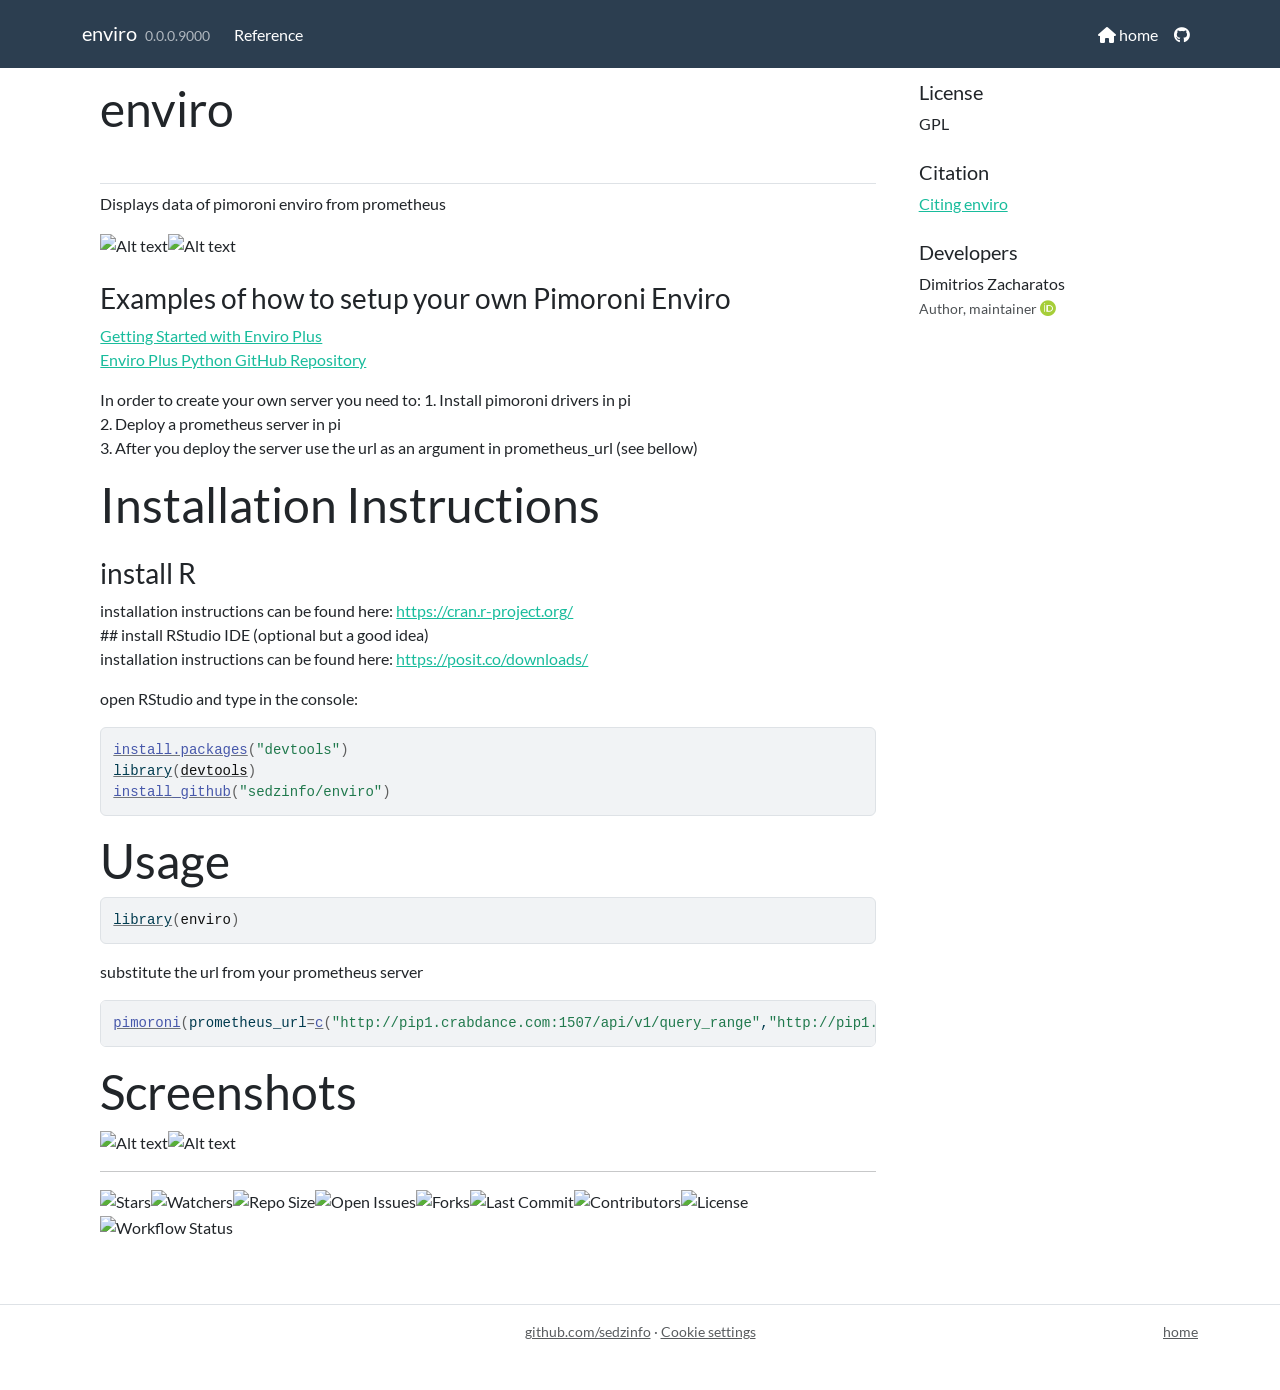
==== docs/index.html @ 9fc5d72d "enviro" ====
<!DOCTYPE html>
<!-- Generated by pkgdown: do not edit by hand --><html lang="en">
<head>
<meta http-equiv="Content-Type" content="text/html; charset=UTF-8">
<meta charset="utf-8">
<meta http-equiv="X-UA-Compatible" content="IE=edge">
<meta name="viewport" content="width=device-width, initial-scale=1, shrink-to-fit=no">
<title>Displays data of pimoroni enviro from prometheus • enviro</title>
<!-- katex math --><link rel="stylesheet" href="https://cdn.jsdelivr.net/npm/katex@0.16.11/dist/katex.min.css" integrity="sha384-nB0miv6/jRmo5UMMR1wu3Gz6NLsoTkbqJghGIsx//Rlm+ZU03BU6SQNC66uf4l5+" crossorigin="anonymous">
<script defer src="https://cdn.jsdelivr.net/npm/katex@0.16.11/dist/katex.min.js" integrity="sha384-7zkQWkzuo3B5mTepMUcHkMB5jZaolc2xDwL6VFqjFALcbeS9Ggm/Yr2r3Dy4lfFg" crossorigin="anonymous"></script><script defer src="https://cdn.jsdelivr.net/npm/katex@0.16.11/dist/contrib/auto-render.min.js" integrity="sha384-43gviWU0YVjaDtb/GhzOouOXtZMP/7XUzwPTstBeZFe/+rCMvRwr4yROQP43s0Xk" crossorigin="anonymous" onload="renderMathInElement(document.body);"></script><script src="katex-auto.js"></script><script src="deps/jquery-3.6.0/jquery-3.6.0.min.js"></script><meta name="viewport" content="width=device-width, initial-scale=1, shrink-to-fit=no">
<link href="deps/bootstrap-5.3.8/bootstrap.min.css" rel="stylesheet">
<script src="deps/bootstrap-5.3.8/bootstrap.bundle.min.js"></script><link href="deps/font-awesome-6.5.2/css/all.min.css" rel="stylesheet">
<link href="deps/font-awesome-6.5.2/css/v4-shims.min.css" rel="stylesheet">
<script src="deps/headroom-0.11.0/headroom.min.js"></script><script src="deps/headroom-0.11.0/jQuery.headroom.min.js"></script><script src="deps/bootstrap-toc-1.0.1/bootstrap-toc.min.js"></script><script src="deps/clipboard.js-2.0.11/clipboard.min.js"></script><script src="deps/search-1.0.0/autocomplete.jquery.min.js"></script><script src="deps/search-1.0.0/fuse.min.js"></script><script src="deps/search-1.0.0/mark.min.js"></script><!-- pkgdown --><script src="pkgdown.js"></script><link href="extra.css" rel="stylesheet">
<meta property="og:title" content="Displays data of pimoroni enviro from prometheus">
<meta name="description" content="Displays data of pimoroni enviro and pimoroni enviro + exported from prometheus">
<meta property="og:description" content="Displays data of pimoroni enviro and pimoroni enviro + exported from prometheus">
</head>
<body>
    <a href="#main" class="visually-hidden-focusable">Skip to contents</a>


    <nav class="navbar navbar-expand-lg fixed-top bg-primary" data-bs-theme="dark" aria-label="Site navigation"><div class="container">

    <a class="navbar-brand me-2" href="index.html">enviro</a>

    <small class="nav-text text-muted me-auto" data-bs-toggle="tooltip" data-bs-placement="bottom" title="">0.0.0.9000</small>


    <button class="navbar-toggler" type="button" data-bs-toggle="collapse" data-bs-target="#navbar" aria-controls="navbar" aria-expanded="false" aria-label="Toggle navigation">
      <span class="navbar-toggler-icon"></span>
    </button>

    <div id="navbar" class="collapse navbar-collapse ms-3">
      <ul class="navbar-nav me-auto">
<li class="nav-item"><a class="nav-link" href="reference/index.html">Reference</a></li>
      </ul>
<ul class="navbar-nav">
<li class="nav-item"><a class="external-link nav-link" href="https://sedzinfo.github.io/" aria-label="sedzinfo home page"><span class="fa fas fa-house"></span> home</a></li>
<li class="nav-item"><a class="external-link nav-link" href="https://github.com/sedzinfo/enviro" aria-label="GitHub"><span class="fa fab fa-github"></span></a></li>
      </ul>
</div>


  </div>
</nav><div class="container template-home">
<div class="row">
  <main id="main" class="col-md-9"><div class="section level1">
<div class="page-header"><h1 id="enviro">enviro<a class="anchor" aria-label="anchor" href="#enviro"></a>
</h1></div>
<p>Displays data of pimoroni enviro from prometheus</p>
<p><img src="https://github.com/sedzinfo/enviro/raw/main/screenshots/pimoroni_front.png" alt="Alt text"><img src="https://github.com/sedzinfo/enviro/raw/main/screenshots/pimoroni_back.png" alt="Alt text"></p>
<div class="section level2">
<h2 id="examples-of-how-to-setup-your-own-pimoroni-enviro">Examples of how to setup your own Pimoroni Enviro<a class="anchor" aria-label="anchor" href="#examples-of-how-to-setup-your-own-pimoroni-enviro"></a>
</h2>
<p><a href="https://learn.pimoroni.com/article/getting-started-with-enviro-plus" class="external-link">Getting Started with Enviro Plus</a><br><a href="https://github.com/pimoroni/enviroplus-python" class="external-link">Enviro Plus Python GitHub Repository</a></p>
<p>In order to create your own server you need to: 1. Install pimoroni drivers in pi<br>
2. Deploy a prometheus server in pi<br>
3. After you deploy the server use the url as an argument in prometheus_url (see bellow)</p>
</div>
</div>
<div class="section level1">
<h1 id="installation-instructions">Installation Instructions<a class="anchor" aria-label="anchor" href="#installation-instructions"></a>
</h1>
<div class="section level2">
<h2 id="install-r">install R<a class="anchor" aria-label="anchor" href="#install-r"></a>
</h2>
<p>installation instructions can be found here: <a href="https://cran.r-project.org/" class="external-link uri">https://cran.r-project.org/</a><br>
## install RStudio IDE (optional but a good idea)<br>
installation instructions can be found here: <a href="https://posit.co/downloads/" class="external-link uri">https://posit.co/downloads/</a></p>
<p>open RStudio and type in the console:</p>
<pre><code><span><span class="fu"><a href="https://rdrr.io/r/utils/install.packages.html" class="external-link">install.packages</a></span><span class="op">(</span><span class="st">"devtools"</span><span class="op">)</span></span>
<span><span class="kw"><a href="https://rdrr.io/r/base/library.html" class="external-link">library</a></span><span class="op">(</span><span class="va"><a href="https://devtools.r-lib.org/" class="external-link">devtools</a></span><span class="op">)</span></span>
<span><span class="fu"><a href="https://devtools.r-lib.org/reference/install-deprecated.html" class="external-link">install_github</a></span><span class="op">(</span><span class="st">"sedzinfo/enviro"</span><span class="op">)</span></span></code></pre>
</div>
</div>
<div class="section level1">
<h1 id="usage">Usage<a class="anchor" aria-label="anchor" href="#usage"></a>
</h1>
<pre><code><span><span class="kw"><a href="https://rdrr.io/r/base/library.html" class="external-link">library</a></span><span class="op">(</span><span class="va">enviro</span><span class="op">)</span></span></code></pre>
<p>substitute the url from your prometheus server</p>
<pre><code><span><span class="fu"><a href="reference/pimoroni.html">pimoroni</a></span><span class="op">(</span>prometheus_url<span class="op">=</span><span class="fu"><a href="https://rdrr.io/r/base/c.html" class="external-link">c</a></span><span class="op">(</span><span class="st">"http://pip1.crabdance.com:1507/api/v1/query_range"</span>,<span class="st">"http://pip1.crabdance.com:1505/api/v1/query_range"</span><span class="op">)</span><span class="op">)</span></span></code></pre>
</div>
<div class="section level1">
<h1 id="screenshots">Screenshots<a class="anchor" aria-label="anchor" href="#screenshots"></a>
</h1>
<p><img src="https://github.com/sedzinfo/enviro/raw/main/screenshots/enviro1.png" alt="Alt text"><img src="https://github.com/sedzinfo/enviro/raw/main/screenshots/enviro2.png" alt="Alt text"></p>
<hr>
<p><img src="https://img.shields.io/github/stars/sedzinfo/enviro" alt="Stars"><img src="https://img.shields.io/github/watchers/sedzinfo/enviro" alt="Watchers"><img src="https://img.shields.io/github/repo-size/sedzinfo/enviro" alt="Repo Size"><img src="https://img.shields.io/github/issues/sedzinfo/enviro" alt="Open Issues"><img src="https://img.shields.io/github/forks/sedzinfo/enviro" alt="Forks"><img src="https://img.shields.io/github/last-commit/sedzinfo/enviro" alt="Last Commit"><img src="https://img.shields.io/github/contributors/sedzinfo/enviro" alt="Contributors"><img src="https://img.shields.io/github/license/sedzinfo/enviro" alt="License"><img src="https://img.shields.io/github/actions/workflow/status/sedzinfo/enviro/build-tarball.yml" alt="Workflow Status"></p>
</div>

  </main><aside class="col-md-3"><div class="license">
<h2 data-toc-skip>License</h2>
<ul class="list-unstyled">
<li>GPL</li>
</ul>
</div>


<div class="citation">
<h2 data-toc-skip>Citation</h2>
<ul class="list-unstyled">
<li><a href="authors.html#citation">Citing enviro</a></li>
</ul>
</div>

<div class="developers">
<h2 data-toc-skip>Developers</h2>
<ul class="list-unstyled">
<li>Dimitrios Zacharatos <br><small class="roles"> Author, maintainer </small> <a href="https://orcid.org/0000-0003-1789-8294" target="orcid.widget" aria-label="ORCID" class="external-link"><span class="fab fa-orcid orcid" aria-hidden="true"></span></a>  </li>
</ul>
</div>



  </aside>
</div>


    <footer><div class="pkgdown-footer-left">
  <p><a href="https://github.com/sedzinfo" class="external-link">github.com/sedzinfo</a> · <a href="#cookie-settings">Cookie settings</a></p>
</div>

<div class="pkgdown-footer-right">
  <p><a href="https://sedzinfo.github.io/" class="external-link">home</a></p>
</div>

    </footer>
</div>



  <script src="/consent.js" defer></script>
</body>
</html>
---- docs/deps/font-awesome-6.5.2/css/v4-shims.min.css ----
/*!
 * Font Awesome Free 6.5.2 by @fontawesome - https://fontawesome.com
 * License - https://fontawesome.com/license/free (Icons: CC BY 4.0, Fonts: SIL OFL 1.1, Code: MIT License)
 * Copyright 2024 Fonticons, Inc.
 */
.fa.fa-glass:before{content:"\f000"}.fa.fa-envelope-o{font-family:"Font Awesome 6 Free";font-weight:400}.fa.fa-envelope-o:before{content:"\f0e0"}.fa.fa-star-o{font-family:"Font Awesome 6 Free";font-weight:400}.fa.fa-star-o:before{content:"\f005"}.fa.fa-close:before,.fa.fa-remove:before{content:"\f00d"}.fa.fa-gear:before{content:"\f013"}.fa.fa-trash-o{font-family:"Font Awesome 6 Free";font-weight:400}.fa.fa-trash-o:before{content:"\f2ed"}.fa.fa-home:before{content:"\f015"}.fa.fa-file-o{font-family:"Font Awesome 6 Free";font-weight:400}.fa.fa-file-o:before{content:"\f15b"}.fa.fa-clock-o{font-family:"Font Awesome 6 Free";font-weight:400}.fa.fa-clock-o:before{content:"\f017"}.fa.fa-arrow-circle-o-down{font-family:"Font Awesome 6 Free";font-weight:400}.fa.fa-arrow-circle-o-down:before{content:"\f358"}.fa.fa-arrow-circle-o-up{font-family:"Font Awesome 6 Free";font-weight:400}.fa.fa-arrow-circle-o-up:before{content:"\f35b"}.fa.fa-play-circle-o{font-family:"Font Awesome 6 Free";font-weight:400}.fa.fa-play-circle-o:before{content:"\f144"}.fa.fa-repeat:before,.fa.fa-rotate-right:before{content:"\f01e"}.fa.fa-refresh:before{content:"\f021"}.fa.fa-list-alt{font-family:"Font Awesome 6 Free";font-weight:400}.fa.fa-list-alt:before{content:"\f022"}.fa.fa-dedent:before{content:"\f03b"}.fa.fa-video-camera:before{content:"\f03d"}.fa.fa-picture-o{font-family:"Font Awesome 6 Free";font-weight:400}.fa.fa-picture-o:before{content:"\f03e"}.fa.fa-photo{font-family:"Font Awesome 6 Free";font-weight:400}.fa.fa-photo:before{content:"\f03e"}.fa.fa-image{font-family:"Font Awesome 6 Free";font-weight:400}.fa.fa-image:before{content:"\f03e"}.fa.fa-map-marker:before{content:"\f3c5"}.fa.fa-pencil-square-o{font-family:"Font Awesome 6 Free";font-weight:400}.fa.fa-pencil-square-o:before{content:"\f044"}.fa.fa-edit{font-family:"Font Awesome 6 Free";font-weight:400}.fa.fa-edit:before{content:"\f044"}.fa.fa-share-square-o:before{content:"\f14d"}.fa.fa-check-square-o{font-family:"Font Awesome 6 Free";font-weight:400}.fa.fa-check-square-o:before{content:"\f14a"}.fa.fa-arrows:before{content:"\f0b2"}.fa.fa-times-circle-o{font-family:"Font Awesome 6 Free";font-weight:400}.fa.fa-times-circle-o:before{content:"\f057"}.fa.fa-check-circle-o{font-family:"Font Awesome 6 Free";font-weight:400}.fa.fa-check-circle-o:before{content:"\f058"}.fa.fa-mail-forward:before{content:"\f064"}.fa.fa-expand:before{content:"\f424"}.fa.fa-compress:before{content:"\f422"}.fa.fa-eye,.fa.fa-eye-slash{font-family:"Font Awesome 6 Free";font-weight:400}.fa.fa-warning:before{content:"\f071"}.fa.fa-calendar:before{content:"\f073"}.fa.fa-arrows-v:before{content:"\f338"}.fa.fa-arrows-h:before{content:"\f337"}.fa.fa-bar-chart-o:before,.fa.fa-bar-chart:before{content:"\e0e3"}.fa.fa-twitter-square{font-family:"Font Awesome 6 Brands";font-weight:400}.fa.fa-twitter-square:before{content:"\f081"}.fa.fa-facebook-square{font-family:"Font Awesome 6 Brands";font-weight:400}.fa.fa-facebook-square:before{content:"\f082"}.fa.fa-gears:before{content:"\f085"}.fa.fa-thumbs-o-up{font-family:"Font Awesome 6 Free";font-weight:400}.fa.fa-thumbs-o-up:before{content:"\f164"}.fa.fa-thumbs-o-down{font-family:"Font Awesome 6 Free";font-weight:400}.fa.fa-thumbs-o-down:before{content:"\f165"}.fa.fa-heart-o{font-family:"Font Awesome 6 Free";font-weight:400}.fa.fa-heart-o:before{content:"\f004"}.fa.fa-sign-out:before{content:"\f2f5"}.fa.fa-linkedin-square{font-family:"Font Awesome 6 Brands";font-weight:400}.fa.fa-linkedin-square:before{content:"\f08c"}.fa.fa-thumb-tack:before{content:"\f08d"}.fa.fa-external-link:before{content:"\f35d"}.fa.fa-sign-in:before{content:"\f2f6"}.fa.fa-github-square{font-family:"Font Awesome 6 Brands";font-weight:400}.fa.fa-github-square:before{content:"\f092"}.fa.fa-lemon-o{font-family:"Font Awesome 6 Free";font-weight:400}.fa.fa-lemon-o:before{content:"\f094"}.fa.fa-square-o{font-family:"Font Awesome 6 Free";font-weight:400}.fa.fa-square-o:before{content:"\f0c8"}.fa.fa-bookmark-o{font-family:"Font Awesome 6 Free";font-weight:400}.fa.fa-bookmark-o:before{content:"\f02e"}.fa.fa-facebook,.fa.fa-twitter{font-family:"Font Awesome 6 Brands";font-weight:400}.fa.fa-facebook:before{content:"\f39e"}.fa.fa-facebook-f{font-family:"Font Awesome 6 Brands";font-weight:400}.fa.fa-facebook-f:before{content:"\f39e"}.fa.fa-github{font-family:"Font Awesome 6 Brands";font-weight:400}.fa.fa-credit-card{font-family:"Font Awesome 6 Free";font-weight:400}.fa.fa-feed:before{content:"\f09e"}.fa.fa-hdd-o{font-family:"Font Awesome 6 Free";font-weight:400}.fa.fa-hdd-o:before{content:"\f0a0"}.fa.fa-hand-o-right{font-family:"Font Awesome 6 Free";font-weight:400}.fa.fa-hand-o-right:before{content:"\f0a4"}.fa.fa-hand-o-left{font-family:"Font Awesome 6 Free";font-weight:400}.fa.fa-hand-o-left:before{content:"\f0a5"}.fa.fa-hand-o-up{font-family:"Font Awesome 6 Free";font-weight:400}.fa.fa-hand-o-up:before{content:"\f0a6"}.fa.fa-hand-o-down{font-family:"Font Awesome 6 Free";font-weight:400}.fa.fa-hand-o-down:before{content:"\f0a7"}.fa.fa-globe:before{content:"\f57d"}.fa.fa-tasks:before{content:"\f828"}.fa.fa-arrows-alt:before{content:"\f31e"}.fa.fa-group:before{content:"\f0c0"}.fa.fa-chain:before{content:"\f0c1"}.fa.fa-cut:before{content:"\f0c4"}.fa.fa-files-o{font-family:"Font Awesome 6 Free";font-weight:400}.fa.fa-files-o:before{content:"\f0c5"}.fa.fa-floppy-o{font-family:"Font Awesome 6 Free";font-weight:400}.fa.fa-floppy-o:before{content:"\f0c7"}.fa.fa-save{font-family:"Font Awesome 6 Free";font-weight:400}.fa.fa-save:before{content:"\f0c7"}.fa.fa-navicon:before,.fa.fa-reorder:before{content:"\f0c9"}.fa.fa-magic:before{content:"\e2ca"}.fa.fa-pinterest,.fa.fa-pinterest-square{font-family:"Font Awesome 6 Brands";font-weight:400}.fa.fa-pinterest-square:before{content:"\f0d3"}.fa.fa-google-plus-square{font-family:"Font Awesome 6 Brands";font-weight:400}.fa.fa-google-plus-square:before{content:"\f0d4"}.fa.fa-google-plus{font-family:"Font Awesome 6 Brands";font-weight:400}.fa.fa-google-plus:before{content:"\f0d5"}.fa.fa-money:before{content:"\f3d1"}.fa.fa-unsorted:before{content:"\f0dc"}.fa.fa-sort-desc:before{content:"\f0dd"}.fa.fa-sort-asc:before{content:"\f0de"}.fa.fa-linkedin{font-family:"Font Awesome 6 Brands";font-weight:400}.fa.fa-linkedin:before{content:"\f0e1"}.fa.fa-rotate-left:before{content:"\f0e2"}.fa.fa-legal:before{content:"\f0e3"}.fa.fa-dashboard:before,.fa.fa-tachometer:before{content:"\f625"}.fa.fa-comment-o{font-family:"Font Awesome 6 Free";font-weight:400}.fa.fa-comment-o:before{content:"\f075"}.fa.fa-comments-o{font-family:"Font Awesome 6 Free";font-weight:400}.fa.fa-comments-o:before{content:"\f086"}.fa.fa-flash:before{content:"\f0e7"}.fa.fa-clipboard:before{content:"\f0ea"}.fa.fa-lightbulb-o{font-family:"Font Awesome 6 Free";font-weight:400}.fa.fa-lightbulb-o:before{content:"\f0eb"}.fa.fa-exchange:before{content:"\f362"}.fa.fa-cloud-download:before{content:"\f0ed"}.fa.fa-cloud-upload:before{content:"\f0ee"}.fa.fa-bell-o{font-family:"Font Awesome 6 Free";font-weight:400}.fa.fa-bell-o:before{content:"\f0f3"}.fa.fa-cutlery:before{content:"\f2e7"}.fa.fa-file-text-o{font-family:"Font Awesome 6 Free";font-weight:400}.fa.fa-file-text-o:before{content:"\f15c"}.fa.fa-building-o{font-family:"Font Awesome 6 Free";font-weight:400}.fa.fa-building-o:before{content:"\f1ad"}.fa.fa-hospital-o{font-family:"Font Awesome 6 Free";font-weight:400}.fa.fa-hospital-o:before{content:"\f0f8"}.fa.fa-tablet:before{content:"\f3fa"}.fa.fa-mobile-phone:before,.fa.fa-mobile:before{content:"\f3cd"}.fa.fa-circle-o{font-family:"Font Awesome 6 Free";font-weight:400}.fa.fa-circle-o:before{content:"\f111"}.fa.fa-mail-reply:before{content:"\f3e5"}.fa.fa-github-alt{font-family:"Font Awesome 6 Brands";font-weight:400}.fa.fa-folder-o{font-family:"Font Awesome 6 Free";font-weight:400}.fa.fa-folder-o:before{content:"\f07b"}.fa.fa-folder-open-o{font-family:"Font Awesome 6 Free";font-weight:400}.fa.fa-folder-open-o:before{content:"\f07c"}.fa.fa-smile-o{font-family:"Font Awesome 6 Free";font-weight:400}.fa.fa-smile-o:before{content:"\f118"}.fa.fa-frown-o{font-family:"Font Awesome 6 Free";font-weight:400}.fa.fa-frown-o:before{content:"\f119"}.fa.fa-meh-o{font-family:"Font Awesome 6 Free";font-weight:400}.fa.fa-meh-o:before{content:"\f11a"}.fa.fa-keyboard-o{font-family:"Font Awesome 6 Free";font-weight:400}.fa.fa-keyboard-o:before{content:"\f11c"}.fa.fa-flag-o{font-family:"Font Awesome 6 Free";font-weight:400}.fa.fa-flag-o:before{content:"\f024"}.fa.fa-mail-reply-all:before{content:"\f122"}.fa.fa-star-half-o{font-family:"Font Awesome 6 Free";font-weight:400}.fa.fa-star-half-o:before{content:"\f5c0"}.fa.fa-star-half-empty{font-family:"Font Awesome 6 Free";font-weight:400}.fa.fa-star-half-empty:before{content:"\f5c0"}.fa.fa-star-half-full{font-family:"Font Awesome 6 Free";font-weight:400}.fa.fa-star-half-full:before{content:"\f5c0"}.fa.fa-code-fork:before{content:"\f126"}.fa.fa-chain-broken:before,.fa.fa-unlink:before{content:"\f127"}.fa.fa-calendar-o{font-family:"Font Awesome 6 Free";font-weight:400}.fa.fa-calendar-o:before{content:"\f133"}.fa.fa-css3,.fa.fa-html5,.fa.fa-maxcdn{font-family:"Font Awesome 6 Brands";font-weight:400}.fa.fa-unlock-alt:before{content:"\f09c"}.fa.fa-minus-square-o{font-family:"Font Awesome 6 Free";font-weight:400}.fa.fa-minus-square-o:before{content:"\f146"}.fa.fa-level-up:before{content:"\f3bf"}.fa.fa-level-down:before{content:"\f3be"}.fa.fa-pencil-square:before{content:"\f14b"}.fa.fa-external-link-square:before{content:"\f360"}.fa.fa-compass{font-family:"Font Awesome 6 Free";font-weight:400}.fa.fa-caret-square-o-down{font-family:"Font Awesome 6 Free";font-weight:400}.fa.fa-caret-square-o-down:before{content:"\f150"}.fa.fa-toggle-down{font-family:"Font Awesome 6 Free";font-weight:400}.fa.fa-toggle-down:before{content:"\f150"}.fa.fa-caret-square-o-up{font-family:"Font Awesome 6 Free";font-weight:400}.fa.fa-caret-square-o-up:before{content:"\f151"}.fa.fa-toggle-up{font-family:"Font Awesome 6 Free";font-weight:400}.fa.fa-toggle-up:before{content:"\f151"}.fa.fa-caret-square-o-right{font-family:"Font Awesome 6 Free";font-weight:400}.fa.fa-caret-square-o-right:before{content:"\f152"}.fa.fa-toggle-right{font-family:"Font Awesome 6 Free";font-weight:400}.fa.fa-toggle-right:before{content:"\f152"}.fa.fa-eur:before,.fa.fa-euro:before{content:"\f153"}.fa.fa-gbp:before{content:"\f154"}.fa.fa-dollar:before,.fa.fa-usd:before{content:"\24"}.fa.fa-inr:before,.fa.fa-rupee:before{content:"\e1bc"}.fa.fa-cny:before,.fa.fa-jpy:before,.fa.fa-rmb:before,.fa.fa-yen:before{content:"\f157"}.fa.fa-rouble:before,.fa.fa-rub:before,.fa.fa-ruble:before{content:"\f158"}.fa.fa-krw:before,.fa.fa-won:before{content:"\f159"}.fa.fa-bitcoin,.fa.fa-btc{font-family:"Font Awesome 6 Brands";font-weight:400}.fa.fa-bitcoin:before{content:"\f15a"}.fa.fa-file-text:before{content:"\f15c"}.fa.fa-sort-alpha-asc:before{content:"\f15d"}.fa.fa-sort-alpha-desc:before{content:"\f881"}.fa.fa-sort-amount-asc:before{content:"\f884"}.fa.fa-sort-amount-desc:before{content:"\f160"}.fa.fa-sort-numeric-asc:before{content:"\f162"}.fa.fa-sort-numeric-desc:before{content:"\f886"}.fa.fa-youtube-square{font-family:"Font Awesome 6 Brands";font-weight:400}.fa.fa-youtube-square:before{content:"\f431"}.fa.fa-xing,.fa.fa-xing-square,.fa.fa-youtube{font-family:"Font Awesome 6 Brands";font-weight:400}.fa.fa-xing-square:before{content:"\f169"}.fa.fa-youtube-play{font-family:"Font Awesome 6 Brands";font-weight:400}.fa.fa-youtube-play:before{content:"\f167"}.fa.fa-adn,.fa.fa-bitbucket,.fa.fa-bitbucket-square,.fa.fa-dropbox,.fa.fa-flickr,.fa.fa-instagram,.fa.fa-stack-overflow{font-family:"Font Awesome 6 Brands";font-weight:400}.fa.fa-bitbucket-square:before{content:"\f171"}.fa.fa-tumblr,.fa.fa-tumblr-square{font-family:"Font Awesome 6 Brands";font-weight:400}.fa.fa-tumblr-square:before{content:"\f174"}.fa.fa-long-arrow-down:before{content:"\f309"}.fa.fa-long-arrow-up:before{content:"\f30c"}.fa.fa-long-arrow-left:before{content:"\f30a"}.fa.fa-long-arrow-right:before{content:"\f30b"}.fa.fa-android,.fa.fa-apple,.fa.fa-dribbble,.fa.fa-foursquare,.fa.fa-gittip,.fa.fa-gratipay,.fa.fa-linux,.fa.fa-skype,.fa.fa-trello,.fa.fa-windows{font-family:"Font Awesome 6 Brands";font-weight:400}.fa.fa-gittip:before{content:"\f184"}.fa.fa-sun-o{font-family:"Font Awesome 6 Free";font-weight:400}.fa.fa-sun-o:before{content:"\f185"}.fa.fa-moon-o{font-family:"Font Awesome 6 Free";font-weight:400}.fa.fa-moon-o:before{content:"\f186"}.fa.fa-pagelines,.fa.fa-renren,.fa.fa-stack-exchange,.fa.fa-vk,.fa.fa-weibo{font-family:"Font Awesome 6 Brands";font-weight:400}.fa.fa-arrow-circle-o-right{font-family:"Font Awesome 6 Free";font-weight:400}.fa.fa-arrow-circle-o-right:before{content:"\f35a"}.fa.fa-arrow-circle-o-left{font-family:"Font Awesome 6 Free";font-weight:400}.fa.fa-arrow-circle-o-left:before{content:"\f359"}.fa.fa-caret-square-o-left{font-family:"Font Awesome 6 Free";font-weight:400}.fa.fa-caret-square-o-left:before{content:"\f191"}.fa.fa-toggle-left{font-family:"Font Awesome 6 Free";font-weight:400}.fa.fa-toggle-left:before{content:"\f191"}.fa.fa-dot-circle-o{font-family:"Font Awesome 6 Free";font-weight:400}.fa.fa-dot-circle-o:before{content:"\f192"}.fa.fa-vimeo-square{font-family:"Font Awesome 6 Brands";font-weight:400}.fa.fa-vimeo-square:before{content:"\f194"}.fa.fa-try:before,.fa.fa-turkish-lira:before{content:"\e2bb"}.fa.fa-plus-square-o{font-family:"Font Awesome 6 Free";font-weight:400}.fa.fa-plus-square-o:before{content:"\f0fe"}.fa.fa-openid,.fa.fa-slack,.fa.fa-wordpress{font-family:"Font Awesome 6 Brands";font-weight:400}.fa.fa-bank:before,.fa.fa-institution:before{content:"\f19c"}.fa.fa-mortar-board:before{content:"\f19d"}.fa.fa-google,.fa.fa-reddit,.fa.fa-reddit-square,.fa.fa-yahoo{font-family:"Font Awesome 6 Brands";font-weight:400}.fa.fa-reddit-square:before{content:"\f1a2"}.fa.fa-behance,.fa.fa-behance-square,.fa.fa-delicious,.fa.fa-digg,.fa.fa-drupal,.fa.fa-joomla,.fa.fa-pied-piper-alt,.fa.fa-pied-piper-pp,.fa.fa-stumbleupon,.fa.fa-stumbleupon-circle{font-family:"Font Awesome 6 Brands";font-weight:400}.fa.fa-behance-square:before{content:"\f1b5"}.fa.fa-steam,.fa.fa-steam-square{font-family:"Font Awesome 6 Brands";font-weight:400}.fa.fa-steam-square:before{content:"\f1b7"}.fa.fa-automobile:before{content:"\f1b9"}.fa.fa-cab:before{content:"\f1ba"}.fa.fa-deviantart,.fa.fa-soundcloud,.fa.fa-spotify{font-family:"Font Awesome 6 Brands";font-weight:400}.fa.fa-file-pdf-o{font-family:"Font Awesome 6 Free";font-weight:400}.fa.fa-file-pdf-o:before{content:"\f1c1"}.fa.fa-file-word-o{font-family:"Font Awesome 6 Free";font-weight:400}.fa.fa-file-word-o:before{content:"\f1c2"}.fa.fa-file-excel-o{font-family:"Font Awesome 6 Free";font-weight:400}.fa.fa-file-excel-o:before{content:"\f1c3"}.fa.fa-file-powerpoint-o{font-family:"Font Awesome 6 Free";font-weight:400}.fa.fa-file-powerpoint-o:before{content:"\f1c4"}.fa.fa-file-image-o{font-family:"Font Awesome 6 Free";font-weight:400}.fa.fa-file-image-o:before{content:"\f1c5"}.fa.fa-file-photo-o{font-family:"Font Awesome 6 Free";font-weight:400}.fa.fa-file-photo-o:before{content:"\f1c5"}.fa.fa-file-picture-o{font-family:"Font Awesome 6 Free";font-weight:400}.fa.fa-file-picture-o:before{content:"\f1c5"}.fa.fa-file-archive-o{font-family:"Font Awesome 6 Free";font-weight:400}.fa.fa-file-archive-o:before{content:"\f1c6"}.fa.fa-file-zip-o{font-family:"Font Awesome 6 Free";font-weight:400}.fa.fa-file-zip-o:before{content:"\f1c6"}.fa.fa-file-audio-o{font-family:"Font Awesome 6 Free";font-weight:400}.fa.fa-file-audio-o:before{content:"\f1c7"}.fa.fa-file-sound-o{font-family:"Font Awesome 6 Free";font-weight:400}.fa.fa-file-sound-o:before{content:"\f1c7"}.fa.fa-file-video-o{font-family:"Font Awesome 6 Free";font-weight:400}.fa.fa-file-video-o:before{content:"\f1c8"}.fa.fa-file-movie-o{font-family:"Font Awesome 6 Free";font-weight:400}.fa.fa-file-movie-o:before{content:"\f1c8"}.fa.fa-file-code-o{font-family:"Font Awesome 6 Free";font-weight:400}.fa.fa-file-code-o:before{content:"\f1c9"}.fa.fa-codepen,.fa.fa-jsfiddle,.fa.fa-vine{font-family:"Font Awesome 6 Brands";font-weight:400}.fa.fa-life-bouy:before,.fa.fa-life-buoy:before,.fa.fa-life-saver:before,.fa.fa-support:before{content:"\f1cd"}.fa.fa-circle-o-notch:before{content:"\f1ce"}.fa.fa-ra,.fa.fa-rebel{font-family:"Font Awesome 6 Brands";font-weight:400}.fa.fa-ra:before{content:"\f1d0"}.fa.fa-resistance{font-family:"Font Awesome 6 Brands";font-weight:400}.fa.fa-resistance:before{content:"\f1d0"}.fa.fa-empire,.fa.fa-ge{font-family:"Font Awesome 6 Brands";font-weight:400}.fa.fa-ge:before{content:"\f1d1"}.fa.fa-git-square{font-family:"Font Awesome 6 Brands";font-weight:400}.fa.fa-git-square:before{content:"\f1d2"}.fa.fa-git,.fa.fa-hacker-news,.fa.fa-y-combinator-square{font-family:"Font Awesome 6 Brands";font-weight:400}.fa.fa-y-combinator-square:before{content:"\f1d4"}.fa.fa-yc-square{font-family:"Font Awesome 6 Brands";font-weight:400}.fa.fa-yc-square:before{content:"\f1d4"}.fa.fa-qq,.fa.fa-tencent-weibo,.fa.fa-wechat,.fa.fa-weixin{font-family:"Font Awesome 6 Brands";font-weight:400}.fa.fa-wechat:before{content:"\f1d7"}.fa.fa-send:before{content:"\f1d8"}.fa.fa-paper-plane-o{font-family:"Font Awesome 6 Free";font-weight:400}.fa.fa-paper-plane-o:before{content:"\f1d8"}.fa.fa-send-o{font-family:"Font Awesome 6 Free";font-weight:400}.fa.fa-send-o:before{content:"\f1d8"}.fa.fa-circle-thin{font-family:"Font Awesome 6 Free";font-weight:400}.fa.fa-circle-thin:before{content:"\f111"}.fa.fa-header:before{content:"\f1dc"}.fa.fa-futbol-o{font-family:"Font Awesome 6 Free";font-weight:400}.fa.fa-futbol-o:before{content:"\f1e3"}.fa.fa-soccer-ball-o{font-family:"Font Awesome 6 Free";font-weight:400}.fa.fa-soccer-ball-o:before{content:"\f1e3"}.fa.fa-slideshare,.fa.fa-twitch,.fa.fa-yelp{font-family:"Font Awesome 6 Brands";font-weight:400}.fa.fa-newspaper-o{font-family:"Font Awesome 6 Free";font-weight:400}.fa.fa-newspaper-o:before{content:"\f1ea"}.fa.fa-cc-amex,.fa.fa-cc-discover,.fa.fa-cc-mastercard,.fa.fa-cc-paypal,.fa.fa-cc-stripe,.fa.fa-cc-visa,.fa.fa-google-wallet,.fa.fa-paypal{font-family:"Font Awesome 6 Brands";font-weight:400}.fa.fa-bell-slash-o{font-family:"Font Awesome 6 Free";font-weight:400}.fa.fa-bell-slash-o:before{content:"\f1f6"}.fa.fa-trash:before{content:"\f2ed"}.fa.fa-copyright{font-family:"Font Awesome 6 Free";font-weight:400}.fa.fa-eyedropper:before{content:"\f1fb"}.fa.fa-area-chart:before{content:"\f1fe"}.fa.fa-pie-chart:before{content:"\f200"}.fa.fa-line-chart:before{content:"\f201"}.fa.fa-lastfm,.fa.fa-lastfm-square{font-family:"Font Awesome 6 Brands";font-weight:400}.fa.fa-lastfm-square:before{content:"\f203"}.fa.fa-angellist,.fa.fa-ioxhost{font-family:"Font Awesome 6 Brands";font-weight:400}.fa.fa-cc{font-family:"Font Awesome 6 Free";font-weight:400}.fa.fa-cc:before{content:"\f20a"}.fa.fa-ils:before,.fa.fa-shekel:before,.fa.fa-sheqel:before{content:"\f20b"}.fa.fa-buysellads,.fa.fa-connectdevelop,.fa.fa-dashcube,.fa.fa-forumbee,.fa.fa-leanpub,.fa.fa-sellsy,.fa.fa-shirtsinbulk,.fa.fa-simplybuilt,.fa.fa-skyatlas{font-family:"Font Awesome 6 Brands";font-weight:400}.fa.fa-diamond{font-family:"Font Awesome 6 Free";font-weight:400}.fa.fa-diamond:before{content:"\f3a5"}.fa.fa-intersex:before,.fa.fa-transgender:before{content:"\f224"}.fa.fa-transgender-alt:before{content:"\f225"}.fa.fa-facebook-official{font-family:"Font Awesome 6 Brands";font-weight:400}.fa.fa-facebook-official:before{content:"\f09a"}.fa.fa-pinterest-p,.fa.fa-whatsapp{font-family:"Font Awesome 6 Brands";font-weight:400}.fa.fa-hotel:before{content:"\f236"}.fa.fa-medium,.fa.fa-viacoin,.fa.fa-y-combinator,.fa.fa-yc{font-family:"Font Awesome 6 Brands";font-weight:400}.fa.fa-yc:before{content:"\f23b"}.fa.fa-expeditedssl,.fa.fa-opencart,.fa.fa-optin-monster{font-family:"Font Awesome 6 Brands";font-weight:400}.fa.fa-battery-4:before,.fa.fa-battery:before{content:"\f240"}.fa.fa-battery-3:before{content:"\f241"}.fa.fa-battery-2:before{content:"\f242"}.fa.fa-battery-1:before{content:"\f243"}.fa.fa-battery-0:before{content:"\f244"}.fa.fa-object-group,.fa.fa-object-ungroup,.fa.fa-sticky-note-o{font-family:"Font Awesome 6 Free";font-weight:400}.fa.fa-sticky-note-o:before{content:"\f249"}.fa.fa-cc-diners-club,.fa.fa-cc-jcb{font-family:"Font Awesome 6 Brands";font-weight:400}.fa.fa-clone{font-family:"Font Awesome 6 Free";font-weight:400}.fa.fa-hourglass-o:before{content:"\f254"}.fa.fa-hourglass-1:before{content:"\f251"}.fa.fa-hourglass-2:before{content:"\f252"}.fa.fa-hourglass-3:before{content:"\f253"}.fa.fa-hand-rock-o{font-family:"Font Awesome 6 Free";font-weight:400}.fa.fa-hand-rock-o:before{content:"\f255"}.fa.fa-hand-grab-o{font-family:"Font Awesome 6 Free";font-weight:400}.fa.fa-hand-grab-o:before{content:"\f255"}.fa.fa-hand-paper-o{font-family:"Font Awesome 6 Free";font-weight:400}.fa.fa-hand-paper-o:before{content:"\f256"}.fa.fa-hand-stop-o{font-family:"Font Awesome 6 Free";font-weight:400}.fa.fa-hand-stop-o:before{content:"\f256"}.fa.fa-hand-scissors-o{font-family:"Font Awesome 6 Free";font-weight:400}.fa.fa-hand-scissors-o:before{content:"\f257"}.fa.fa-hand-lizard-o{font-family:"Font Awesome 6 Free";font-weight:400}.fa.fa-hand-lizard-o:before{content:"\f258"}.fa.fa-hand-spock-o{font-family:"Font Awesome 6 Free";font-weight:400}.fa.fa-hand-spock-o:before{content:"\f259"}.fa.fa-hand-pointer-o{font-family:"Font Awesome 6 Free";font-weight:400}.fa.fa-hand-pointer-o:before{content:"\f25a"}.fa.fa-hand-peace-o{font-family:"Font Awesome 6 Free";font-weight:400}.fa.fa-hand-peace-o:before{content:"\f25b"}.fa.fa-registered{font-family:"Font Awesome 6 Free";font-weight:400}.fa.fa-creative-commons,.fa.fa-gg,.fa.fa-gg-circle,.fa.fa-odnoklassniki,.fa.fa-odnoklassniki-square{font-family:"Font Awesome 6 Brands";font-weight:400}.fa.fa-odnoklassniki-square:before{content:"\f264"}.fa.fa-chrome,.fa.fa-firefox,.fa.fa-get-pocket,.fa.fa-internet-explorer,.fa.fa-opera,.fa.fa-safari,.fa.fa-wikipedia-w{font-family:"Font Awesome 6 Brands";font-weight:400}.fa.fa-television:before{content:"\f26c"}.fa.fa-500px,.fa.fa-amazon,.fa.fa-contao{font-family:"Font Awesome 6 Brands";font-weight:400}.fa.fa-calendar-plus-o{font-family:"Font Awesome 6 Free";font-weight:400}.fa.fa-calendar-plus-o:before{content:"\f271"}.fa.fa-calendar-minus-o{font-family:"Font Awesome 6 Free";font-weight:400}.fa.fa-calendar-minus-o:before{content:"\f272"}.fa.fa-calendar-times-o{font-family:"Font Awesome 6 Free";font-weight:400}.fa.fa-calendar-times-o:before{content:"\f273"}.fa.fa-calendar-check-o{font-family:"Font Awesome 6 Free";font-weight:400}.fa.fa-calendar-check-o:before{content:"\f274"}.fa.fa-map-o{font-family:"Font Awesome 6 Free";font-weight:400}.fa.fa-map-o:before{content:"\f279"}.fa.fa-commenting:before{content:"\f4ad"}.fa.fa-commenting-o{font-family:"Font Awesome 6 Free";font-weight:400}.fa.fa-commenting-o:before{content:"\f4ad"}.fa.fa-houzz,.fa.fa-vimeo{font-family:"Font Awesome 6 Brands";font-weight:400}.fa.fa-vimeo:before{content:"\f27d"}.fa.fa-black-tie,.fa.fa-edge,.fa.fa-fonticons,.fa.fa-reddit-alien{font-family:"Font Awesome 6 Brands";font-weight:400}.fa.fa-credit-card-alt:before{content:"\f09d"}.fa.fa-codiepie,.fa.fa-fort-awesome,.fa.fa-mixcloud,.fa.fa-modx,.fa.fa-product-hunt,.fa.fa-scribd,.fa.fa-usb{font-family:"Font Awesome 6 Brands";font-weight:400}.fa.fa-pause-circle-o{font-family:"Font Awesome 6 Free";font-weight:400}.fa.fa-pause-circle-o:before{content:"\f28b"}.fa.fa-stop-circle-o{font-family:"Font Awesome 6 Free";font-weight:400}.fa.fa-stop-circle-o:before{content:"\f28d"}.fa.fa-bluetooth,.fa.fa-bluetooth-b,.fa.fa-envira,.fa.fa-gitlab,.fa.fa-wheelchair-alt,.fa.fa-wpbeginner,.fa.fa-wpforms{font-family:"Font Awesome 6 Brands";font-weight:400}.fa.fa-wheelchair-alt:before{content:"\f368"}.fa.fa-question-circle-o{font-family:"Font Awesome 6 Free";font-weight:400}.fa.fa-question-circle-o:before{content:"\f059"}.fa.fa-volume-control-phone:before{content:"\f2a0"}.fa.fa-asl-interpreting:before{content:"\f2a3"}.fa.fa-deafness:before,.fa.fa-hard-of-hearing:before{content:"\f2a4"}.fa.fa-glide,.fa.fa-glide-g{font-family:"Font Awesome 6 Brands";font-weight:400}.fa.fa-signing:before{content:"\f2a7"}.fa.fa-viadeo,.fa.fa-viadeo-square{font-family:"Font Awesome 6 Brands";font-weight:400}.fa.fa-viadeo-square:before{content:"\f2aa"}.fa.fa-snapchat,.fa.fa-snapchat-ghost{font-family:"Font Awesome 6 Brands";font-weight:400}.fa.fa-snapchat-ghost:before{content:"\f2ab"}.fa.fa-snapchat-square{font-family:"Font Awesome 6 Brands";font-weight:400}.fa.fa-snapchat-square:before{content:"\f2ad"}.fa.fa-first-order,.fa.fa-google-plus-official,.fa.fa-pied-piper,.fa.fa-themeisle,.fa.fa-yoast{font-family:"Font Awesome 6 Brands";font-weight:400}.fa.fa-google-plus-official:before{content:"\f2b3"}.fa.fa-google-plus-circle{font-family:"Font Awesome 6 Brands";font-weight:400}.fa.fa-google-plus-circle:before{content:"\f2b3"}.fa.fa-fa,.fa.fa-font-awesome{font-family:"Font Awesome 6 Brands";font-weight:400}.fa.fa-fa:before{content:"\f2b4"}.fa.fa-handshake-o{font-family:"Font Awesome 6 Free";font-weight:400}.fa.fa-handshake-o:before{content:"\f2b5"}.fa.fa-envelope-open-o{font-family:"Font Awesome 6 Free";font-weight:400}.fa.fa-envelope-open-o:before{content:"\f2b6"}.fa.fa-linode{font-family:"Font Awesome 6 Brands";font-weight:400}.fa.fa-address-book-o{font-family:"Font Awesome 6 Free";font-weight:400}.fa.fa-address-book-o:before{content:"\f2b9"}.fa.fa-vcard:before{content:"\f2bb"}.fa.fa-address-card-o{font-family:"Font Awesome 6 Free";font-weight:400}.fa.fa-address-card-o:before{content:"\f2bb"}.fa.fa-vcard-o{font-family:"Font Awesome 6 Free";font-weight:400}.fa.fa-vcard-o:before{content:"\f2bb"}.fa.fa-user-circle-o{font-family:"Font Awesome 6 Free";font-weight:400}.fa.fa-user-circle-o:before{content:"\f2bd"}.fa.fa-user-o{font-family:"Font Awesome 6 Free";font-weight:400}.fa.fa-user-o:before{content:"\f007"}.fa.fa-id-badge{font-family:"Font Awesome 6 Free";font-weight:400}.fa.fa-drivers-license:before{content:"\f2c2"}.fa.fa-id-card-o{font-family:"Font Awesome 6 Free";font-weight:400}.fa.fa-id-card-o:before{content:"\f2c2"}.fa.fa-drivers-license-o{font-family:"Font Awesome 6 Free";font-weight:400}.fa.fa-drivers-license-o:before{content:"\f2c2"}.fa.fa-free-code-camp,.fa.fa-quora,.fa.fa-telegram{font-family:"Font Awesome 6 Brands";font-weight:400}.fa.fa-thermometer-4:before,.fa.fa-thermometer:before{content:"\f2c7"}.fa.fa-thermometer-3:before{content:"\f2c8"}.fa.fa-thermometer-2:before{content:"\f2c9"}.fa.fa-thermometer-1:before{content:"\f2ca"}.fa.fa-thermometer-0:before{content:"\f2cb"}.fa.fa-bathtub:before,.fa.fa-s15:before{content:"\f2cd"}.fa.fa-window-maximize,.fa.fa-window-restore{font-family:"Font Awesome 6 Free";font-weight:400}.fa.fa-times-rectangle:before{content:"\f410"}.fa.fa-window-close-o{font-family:"Font Awesome 6 Free";font-weight:400}.fa.fa-window-close-o:before{content:"\f410"}.fa.fa-times-rectangle-o{font-family:"Font Awesome 6 Free";font-weight:400}.fa.fa-times-rectangle-o:before{content:"\f410"}.fa.fa-bandcamp,.fa.fa-eercast,.fa.fa-etsy,.fa.fa-grav,.fa.fa-imdb,.fa.fa-ravelry{font-family:"Font Awesome 6 Brands";font-weight:400}.fa.fa-eercast:before{content:"\f2da"}.fa.fa-snowflake-o{font-family:"Font Awesome 6 Free";font-weight:400}.fa.fa-snowflake-o:before{content:"\f2dc"}.fa.fa-meetup,.fa.fa-superpowers,.fa.fa-wpexplorer{font-family:"Font Awesome 6 Brands";font-weight:400}
---- docs/extra.css ----
/* Horizontal scroll for wide example/code output */
div.sourceCode pre,
pre.sourceCode {
  overflow-x: auto;
  white-space: pre;
  word-break: normal;
  overflow-wrap: normal;
}

div.sourceCode pre code,
pre.sourceCode code {
  word-wrap: normal;
  overflow-wrap: normal;
  white-space: inherit;
}

/* Footer like https://sedzinfo.github.io/: one centred line of small grey text under a full-width rule,
   with a link back to the home page at the right */
footer {
  display: grid;
  grid-template-columns: 1fr auto 1fr;
  align-items: center;
  column-gap: 1rem;
  margin-top: 3rem;
  padding: 1rem 0;
  font-size: .875em;
  color: var(--bs-secondary-color);
  border-top: 1px solid var(--bs-border-color);
  border-image: linear-gradient(var(--bs-border-color), var(--bs-border-color)) 1 / 1px 0 0 / 0 100vmax;
}

footer .pkgdown-footer-left {
  grid-column: 2;
  text-align: center;
}

footer .pkgdown-footer-right {
  grid-column: 3;
  justify-self: end;
}

footer a {
  color: inherit;
}

/* on phones the two parts stack, centred */
@media (max-width: 575.98px) {
  footer {
    grid-template-columns: 1fr;
    row-gap: .5rem;
  }
  footer .pkgdown-footer-left,
  footer .pkgdown-footer-right {
    grid-column: 1;
    justify-self: center;
  }
}
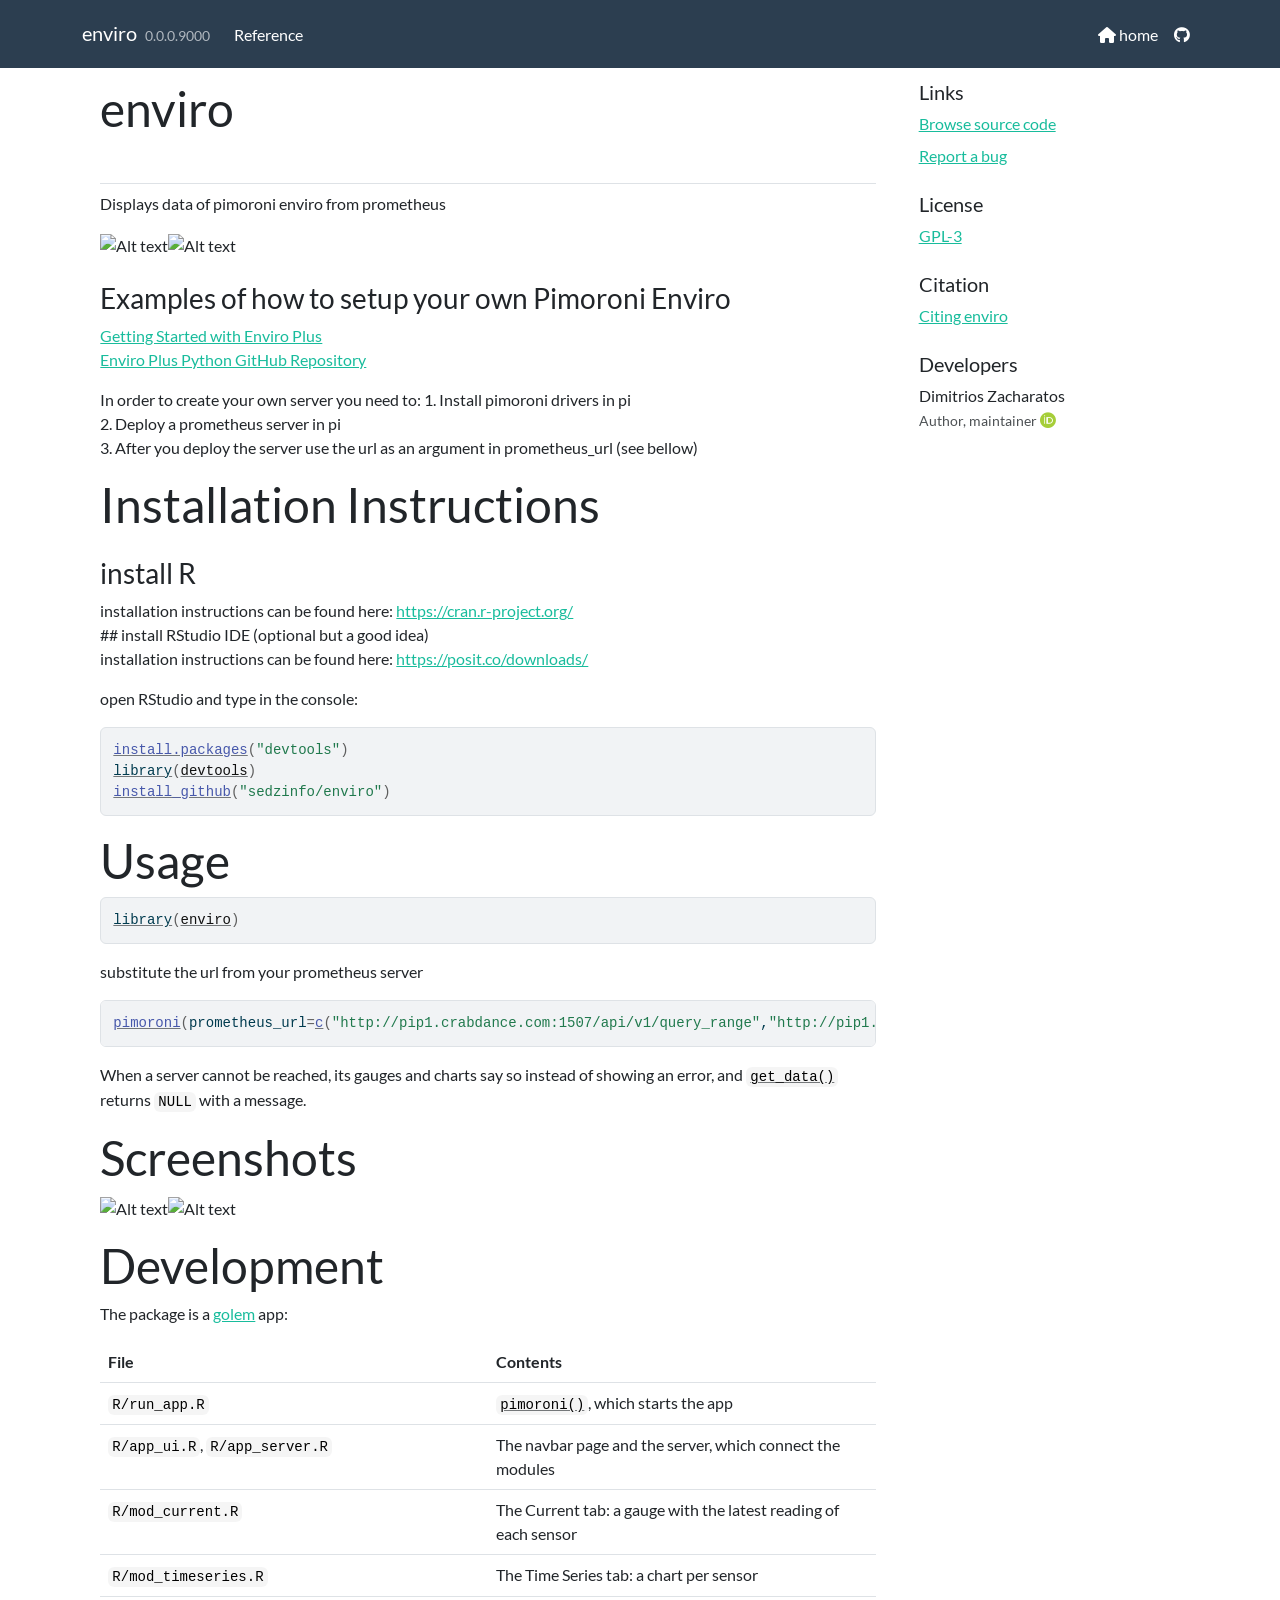
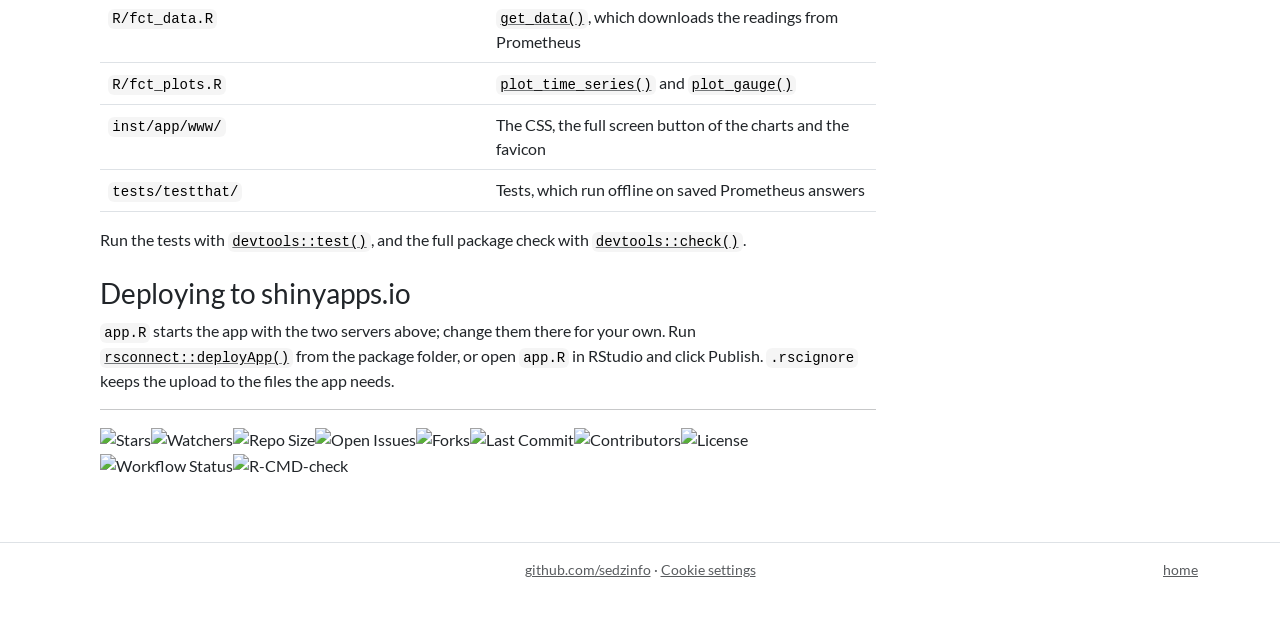
==== commit f54ab0f6: "golem" ====
--- a/docs/index.html
+++ b/docs/index.html
@@ -13,8 +13,8 @@
 <link href="deps/font-awesome-6.5.2/css/v4-shims.min.css" rel="stylesheet">
 <script src="deps/headroom-0.11.0/headroom.min.js"></script><script src="deps/headroom-0.11.0/jQuery.headroom.min.js"></script><script src="deps/bootstrap-toc-1.0.1/bootstrap-toc.min.js"></script><script src="deps/clipboard.js-2.0.11/clipboard.min.js"></script><script src="deps/search-1.0.0/autocomplete.jquery.min.js"></script><script src="deps/search-1.0.0/fuse.min.js"></script><script src="deps/search-1.0.0/mark.min.js"></script><!-- pkgdown --><script src="pkgdown.js"></script><link href="extra.css" rel="stylesheet">
 <meta property="og:title" content="Displays data of pimoroni enviro from prometheus">
-<meta name="description" content="Displays data of pimoroni enviro and pimoroni enviro + exported from prometheus">
-<meta property="og:description" content="Displays data of pimoroni enviro and pimoroni enviro + exported from prometheus">
+<meta name="description" content="A Shiny application, built as a golem package, that displays the readings of Pimoroni Enviro and Enviro+ sensors exported to Prometheus: gauges with the latest readings, and a time series chart per sensor.">
+<meta property="og:description" content="A Shiny application, built as a golem package, that displays the readings of Pimoroni Enviro and Enviro+ sensors exported to Prometheus: gauges with the latest readings, and a time series chart per sensor.">
 </head>
 <body>
     <a href="#main" class="visually-hidden-focusable">Skip to contents</a>
@@ -77,22 +77,92 @@
 <div class="section level1">
 <h1 id="usage">Usage<a class="anchor" aria-label="anchor" href="#usage"></a>
 </h1>
-<pre><code><span><span class="kw"><a href="https://rdrr.io/r/base/library.html" class="external-link">library</a></span><span class="op">(</span><span class="va">enviro</span><span class="op">)</span></span></code></pre>
+<pre><code><span><span class="kw"><a href="https://rdrr.io/r/base/library.html" class="external-link">library</a></span><span class="op">(</span><span class="va"><a href="https://sedzinfo.github.io/enviro/">enviro</a></span><span class="op">)</span></span></code></pre>
 <p>substitute the url from your prometheus server</p>
 <pre><code><span><span class="fu"><a href="reference/pimoroni.html">pimoroni</a></span><span class="op">(</span>prometheus_url<span class="op">=</span><span class="fu"><a href="https://rdrr.io/r/base/c.html" class="external-link">c</a></span><span class="op">(</span><span class="st">"http://pip1.crabdance.com:1507/api/v1/query_range"</span>,<span class="st">"http://pip1.crabdance.com:1505/api/v1/query_range"</span><span class="op">)</span><span class="op">)</span></span></code></pre>
+<p>When a server cannot be reached, its gauges and charts say so instead of showing an error, and <code><a href="reference/get_data.html">get_data()</a></code> returns <code>NULL</code> with a message.</p>
 </div>
 <div class="section level1">
 <h1 id="screenshots">Screenshots<a class="anchor" aria-label="anchor" href="#screenshots"></a>
 </h1>
 <p><img src="https://github.com/sedzinfo/enviro/raw/main/screenshots/enviro1.png" alt="Alt text"><img src="https://github.com/sedzinfo/enviro/raw/main/screenshots/enviro2.png" alt="Alt text"></p>
+</div>
+<div class="section level1">
+<h1 id="development">Development<a class="anchor" aria-label="anchor" href="#development"></a>
+</h1>
+<p>The package is a <a href="https://thinkr-open.github.io/golem/" class="external-link">golem</a> app:</p>
+<table class="table">
+<colgroup>
+<col width="50%">
+<col width="50%">
+</colgroup>
+<thead><tr>
+<th>File</th>
+<th>Contents</th>
+</tr></thead>
+<tbody>
+<tr>
+<td><code>R/run_app.R</code></td>
+<td>
+<code><a href="reference/pimoroni.html">pimoroni()</a></code>, which starts the app</td>
+</tr>
+<tr>
+<td>
+<code>R/app_ui.R</code>, <code>R/app_server.R</code>
+</td>
+<td>The navbar page and the server, which connect the modules</td>
+</tr>
+<tr>
+<td><code>R/mod_current.R</code></td>
+<td>The Current tab: a gauge with the latest reading of each sensor</td>
+</tr>
+<tr>
+<td><code>R/mod_timeseries.R</code></td>
+<td>The Time Series tab: a chart per sensor</td>
+</tr>
+<tr>
+<td><code>R/fct_data.R</code></td>
+<td>
+<code><a href="reference/get_data.html">get_data()</a></code>, which downloads the readings from Prometheus</td>
+</tr>
+<tr>
+<td><code>R/fct_plots.R</code></td>
+<td>
+<code><a href="reference/plot_time_series.html">plot_time_series()</a></code> and <code><a href="reference/plot_gauge.html">plot_gauge()</a></code>
+</td>
+</tr>
+<tr>
+<td><code>inst/app/www/</code></td>
+<td>The CSS, the full screen button of the charts and the favicon</td>
+</tr>
+<tr>
+<td><code>tests/testthat/</code></td>
+<td>Tests, which run offline on saved Prometheus answers</td>
+</tr>
+</tbody>
+</table>
+<p>Run the tests with <code><a href="https://devtools.r-lib.org/reference/test.html" class="external-link">devtools::test()</a></code>, and the full package check with <code><a href="https://devtools.r-lib.org/reference/check.html" class="external-link">devtools::check()</a></code>.</p>
+<div class="section level2">
+<h2 id="deploying-to-shinyappsio">Deploying to shinyapps.io<a class="anchor" aria-label="anchor" href="#deploying-to-shinyappsio"></a>
+</h2>
+<p><code>app.R</code> starts the app with the two servers above; change them there for your own. Run <code><a href="https://rstudio.github.io/rsconnect/reference/deployApp.html" class="external-link">rsconnect::deployApp()</a></code> from the package folder, or open <code>app.R</code> in RStudio and click Publish. <code>.rscignore</code> keeps the upload to the files the app needs.</p>
 <hr>
-<p><img src="https://img.shields.io/github/stars/sedzinfo/enviro" alt="Stars"><img src="https://img.shields.io/github/watchers/sedzinfo/enviro" alt="Watchers"><img src="https://img.shields.io/github/repo-size/sedzinfo/enviro" alt="Repo Size"><img src="https://img.shields.io/github/issues/sedzinfo/enviro" alt="Open Issues"><img src="https://img.shields.io/github/forks/sedzinfo/enviro" alt="Forks"><img src="https://img.shields.io/github/last-commit/sedzinfo/enviro" alt="Last Commit"><img src="https://img.shields.io/github/contributors/sedzinfo/enviro" alt="Contributors"><img src="https://img.shields.io/github/license/sedzinfo/enviro" alt="License"><img src="https://img.shields.io/github/actions/workflow/status/sedzinfo/enviro/build-tarball.yml" alt="Workflow Status"></p>
-</div>
-
-  </main><aside class="col-md-3"><div class="license">
+<p><img src="https://img.shields.io/github/stars/sedzinfo/enviro" alt="Stars"><img src="https://img.shields.io/github/watchers/sedzinfo/enviro" alt="Watchers"><img src="https://img.shields.io/github/repo-size/sedzinfo/enviro" alt="Repo Size"><img src="https://img.shields.io/github/issues/sedzinfo/enviro" alt="Open Issues"><img src="https://img.shields.io/github/forks/sedzinfo/enviro" alt="Forks"><img src="https://img.shields.io/github/last-commit/sedzinfo/enviro" alt="Last Commit"><img src="https://img.shields.io/github/contributors/sedzinfo/enviro" alt="Contributors"><img src="https://img.shields.io/github/license/sedzinfo/enviro" alt="License"><img src="https://img.shields.io/github/actions/workflow/status/sedzinfo/enviro/build-tarball.yml" alt="Workflow Status"><img src="https://github.com/sedzinfo/enviro/actions/workflows/R-CMD-check.yaml/badge.svg" alt="R-CMD-check"></p>
+</div>
+</div>
+
+  </main><aside class="col-md-3"><div class="links">
+<h2 data-toc-skip>Links</h2>
+<ul class="list-unstyled">
+<li><a href="https://github.com/sedzinfo/enviro/" class="external-link">Browse source code</a></li>
+<li><a href="https://github.com/sedzinfo/enviro/issues" class="external-link">Report a bug</a></li>
+</ul>
+</div>
+
+<div class="license">
 <h2 data-toc-skip>License</h2>
 <ul class="list-unstyled">
-<li>GPL</li>
+<li><a href="https://www.r-project.org/Licenses/GPL-3" class="external-link">GPL-3</a></li>
 </ul>
 </div>
 
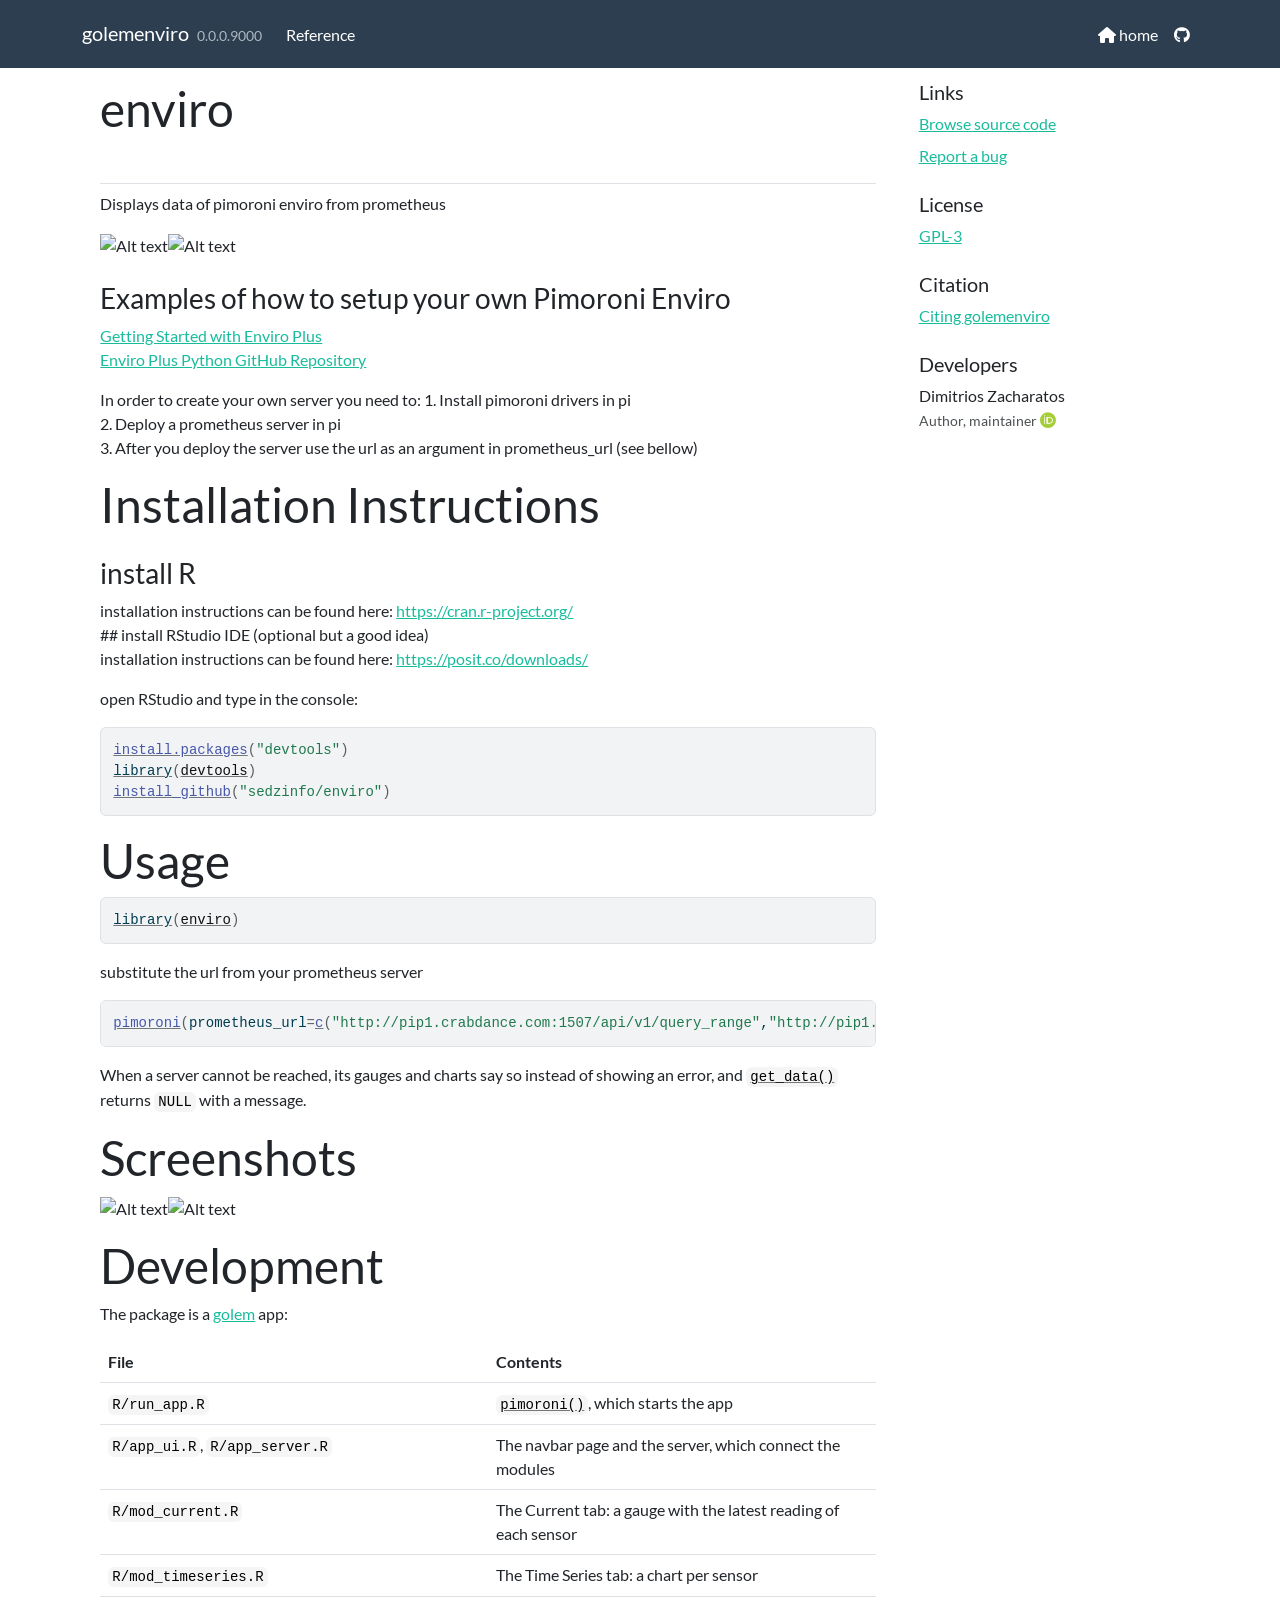
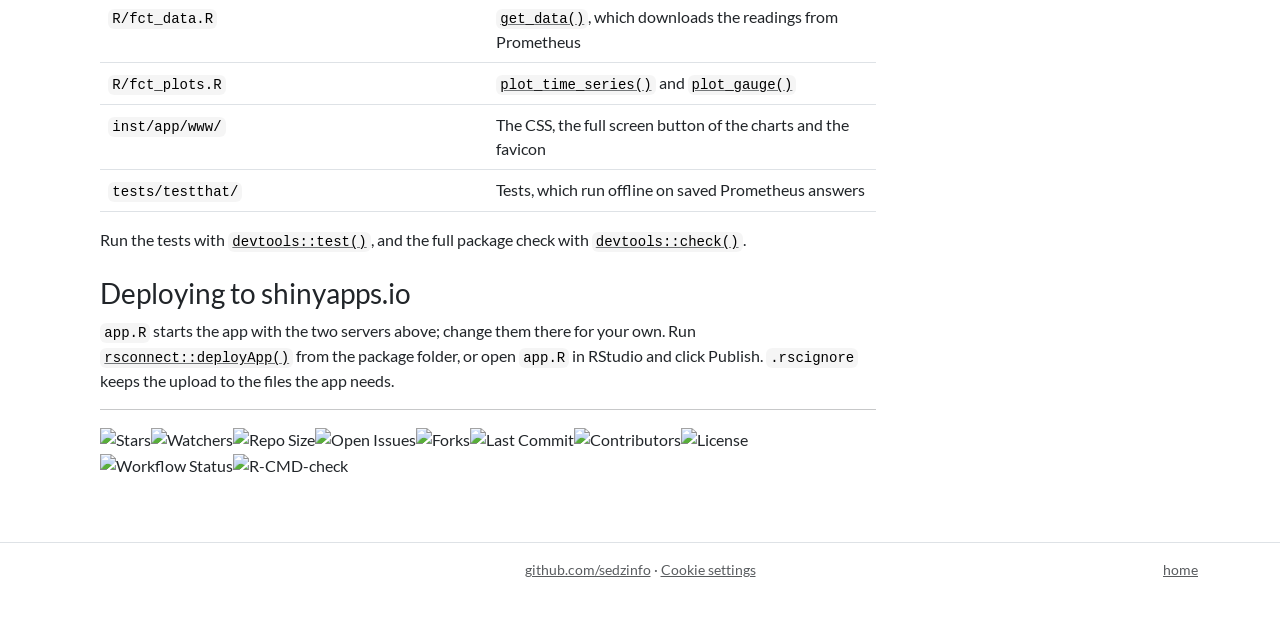
==== commit f6a113c7: "docs" ====
--- a/docs/index.html
+++ b/docs/index.html
@@ -5,7 +5,7 @@
 <meta charset="utf-8">
 <meta http-equiv="X-UA-Compatible" content="IE=edge">
 <meta name="viewport" content="width=device-width, initial-scale=1, shrink-to-fit=no">
-<title>Displays data of pimoroni enviro from prometheus • enviro</title>
+<title>Displays data of pimoroni enviro from prometheus • golemenviro</title>
 <!-- katex math --><link rel="stylesheet" href="https://cdn.jsdelivr.net/npm/katex@0.16.11/dist/katex.min.css" integrity="sha384-nB0miv6/jRmo5UMMR1wu3Gz6NLsoTkbqJghGIsx//Rlm+ZU03BU6SQNC66uf4l5+" crossorigin="anonymous">
 <script defer src="https://cdn.jsdelivr.net/npm/katex@0.16.11/dist/katex.min.js" integrity="sha384-7zkQWkzuo3B5mTepMUcHkMB5jZaolc2xDwL6VFqjFALcbeS9Ggm/Yr2r3Dy4lfFg" crossorigin="anonymous"></script><script defer src="https://cdn.jsdelivr.net/npm/katex@0.16.11/dist/contrib/auto-render.min.js" integrity="sha384-43gviWU0YVjaDtb/GhzOouOXtZMP/7XUzwPTstBeZFe/+rCMvRwr4yROQP43s0Xk" crossorigin="anonymous" onload="renderMathInElement(document.body);"></script><script src="katex-auto.js"></script><script src="deps/jquery-3.6.0/jquery-3.6.0.min.js"></script><meta name="viewport" content="width=device-width, initial-scale=1, shrink-to-fit=no">
 <link href="deps/bootstrap-5.3.8/bootstrap.min.css" rel="stylesheet">
@@ -22,7 +22,7 @@
 
     <nav class="navbar navbar-expand-lg fixed-top bg-primary" data-bs-theme="dark" aria-label="Site navigation"><div class="container">
 
-    <a class="navbar-brand me-2" href="index.html">enviro</a>
+    <a class="navbar-brand me-2" href="index.html">golemenviro</a>
 
     <small class="nav-text text-muted me-auto" data-bs-toggle="tooltip" data-bs-placement="bottom" title="">0.0.0.9000</small>
 
@@ -37,7 +37,7 @@
       </ul>
 <ul class="navbar-nav">
 <li class="nav-item"><a class="external-link nav-link" href="https://sedzinfo.github.io/" aria-label="sedzinfo home page"><span class="fa fas fa-house"></span> home</a></li>
-<li class="nav-item"><a class="external-link nav-link" href="https://github.com/sedzinfo/enviro" aria-label="GitHub"><span class="fa fab fa-github"></span></a></li>
+<li class="nav-item"><a class="external-link nav-link" href="https://github.com/sedzinfo/golemenviro" aria-label="GitHub"><span class="fa fab fa-github"></span></a></li>
       </ul>
 </div>
 
@@ -77,7 +77,7 @@
 <div class="section level1">
 <h1 id="usage">Usage<a class="anchor" aria-label="anchor" href="#usage"></a>
 </h1>
-<pre><code><span><span class="kw"><a href="https://rdrr.io/r/base/library.html" class="external-link">library</a></span><span class="op">(</span><span class="va"><a href="https://sedzinfo.github.io/enviro/">enviro</a></span><span class="op">)</span></span></code></pre>
+<pre><code><span><span class="kw"><a href="https://rdrr.io/r/base/library.html" class="external-link">library</a></span><span class="op">(</span><span class="va"><a href="https://sedzinfo.github.io/enviro/" class="external-link">enviro</a></span><span class="op">)</span></span></code></pre>
 <p>substitute the url from your prometheus server</p>
 <pre><code><span><span class="fu"><a href="reference/pimoroni.html">pimoroni</a></span><span class="op">(</span>prometheus_url<span class="op">=</span><span class="fu"><a href="https://rdrr.io/r/base/c.html" class="external-link">c</a></span><span class="op">(</span><span class="st">"http://pip1.crabdance.com:1507/api/v1/query_range"</span>,<span class="st">"http://pip1.crabdance.com:1505/api/v1/query_range"</span><span class="op">)</span><span class="op">)</span></span></code></pre>
 <p>When a server cannot be reached, its gauges and charts say so instead of showing an error, and <code><a href="reference/get_data.html">get_data()</a></code> returns <code>NULL</code> with a message.</p>
@@ -154,8 +154,8 @@
   </main><aside class="col-md-3"><div class="links">
 <h2 data-toc-skip>Links</h2>
 <ul class="list-unstyled">
-<li><a href="https://github.com/sedzinfo/enviro/" class="external-link">Browse source code</a></li>
-<li><a href="https://github.com/sedzinfo/enviro/issues" class="external-link">Report a bug</a></li>
+<li><a href="https://github.com/sedzinfo/golemenviro/" class="external-link">Browse source code</a></li>
+<li><a href="https://github.com/sedzinfo/golemenviro/issues" class="external-link">Report a bug</a></li>
 </ul>
 </div>
 
@@ -170,7 +170,7 @@
 <div class="citation">
 <h2 data-toc-skip>Citation</h2>
 <ul class="list-unstyled">
-<li><a href="authors.html#citation">Citing enviro</a></li>
+<li><a href="authors.html#citation">Citing golemenviro</a></li>
 </ul>
 </div>
 
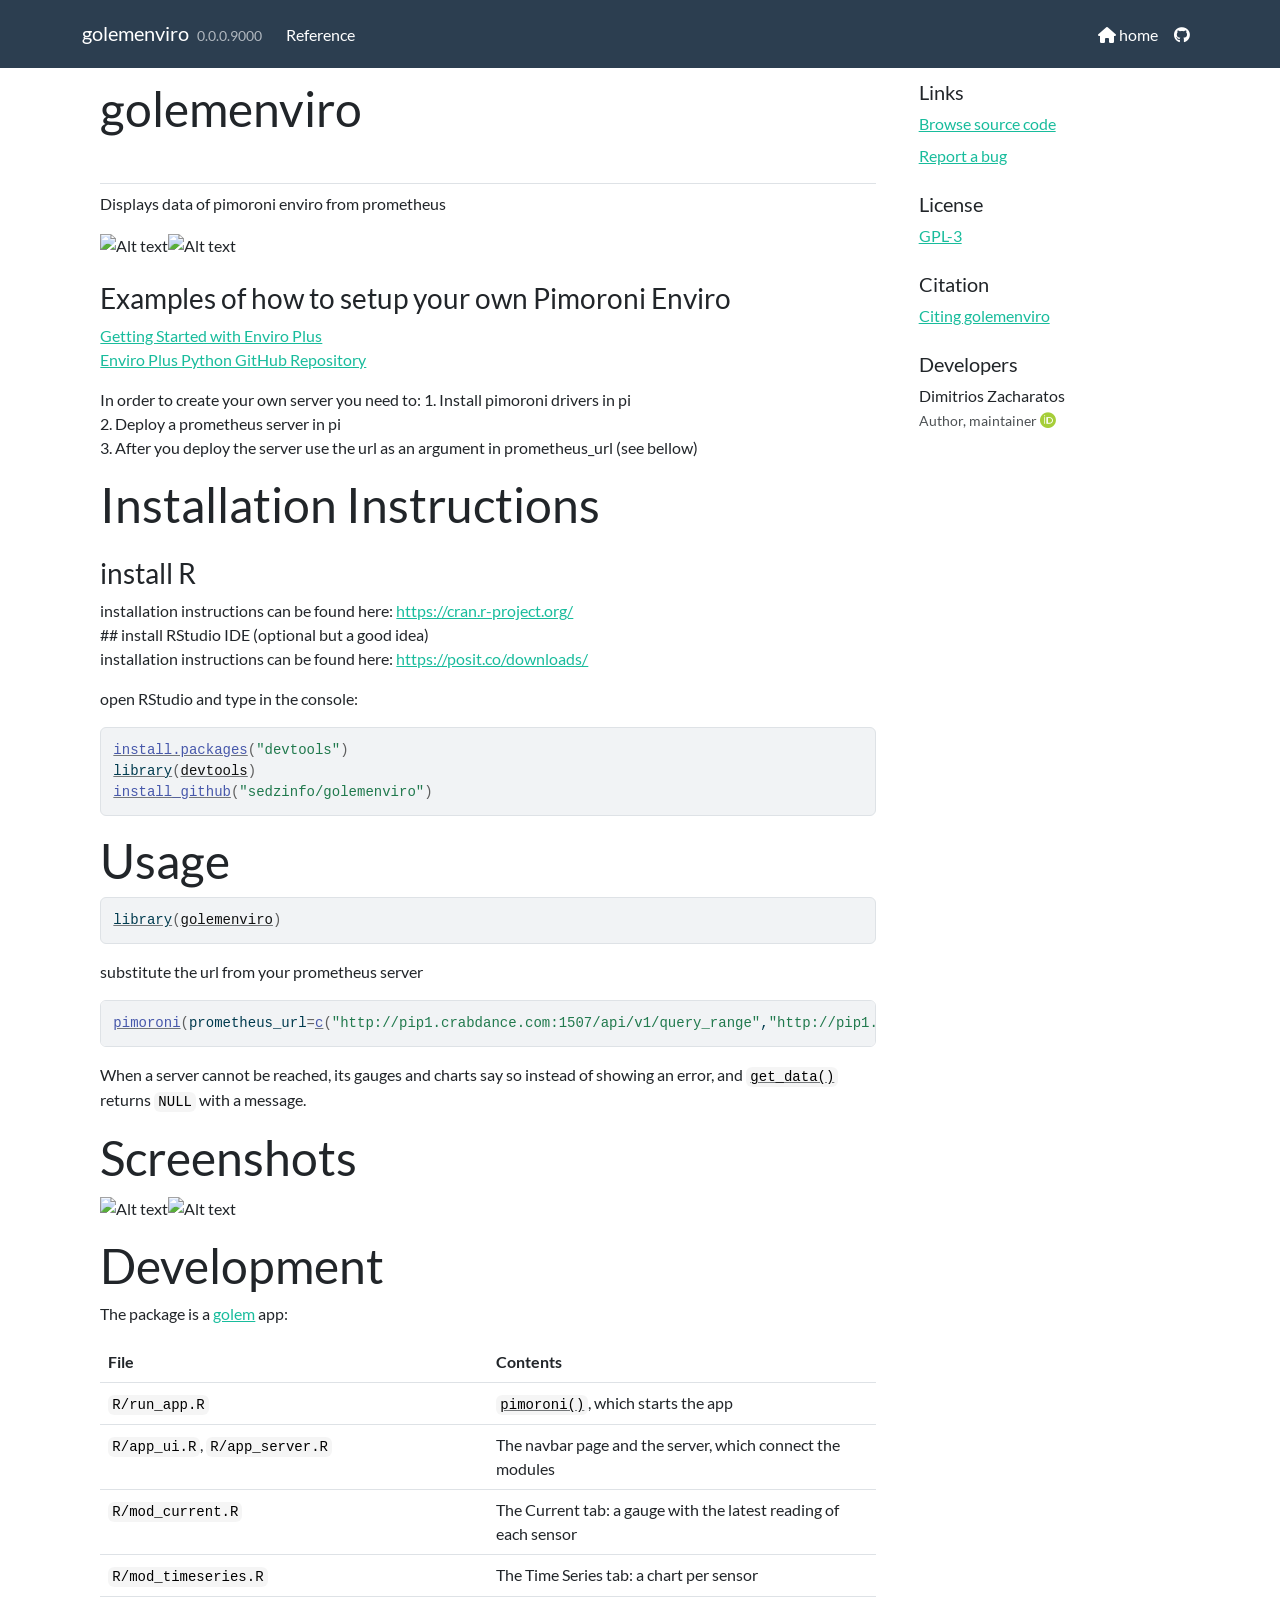
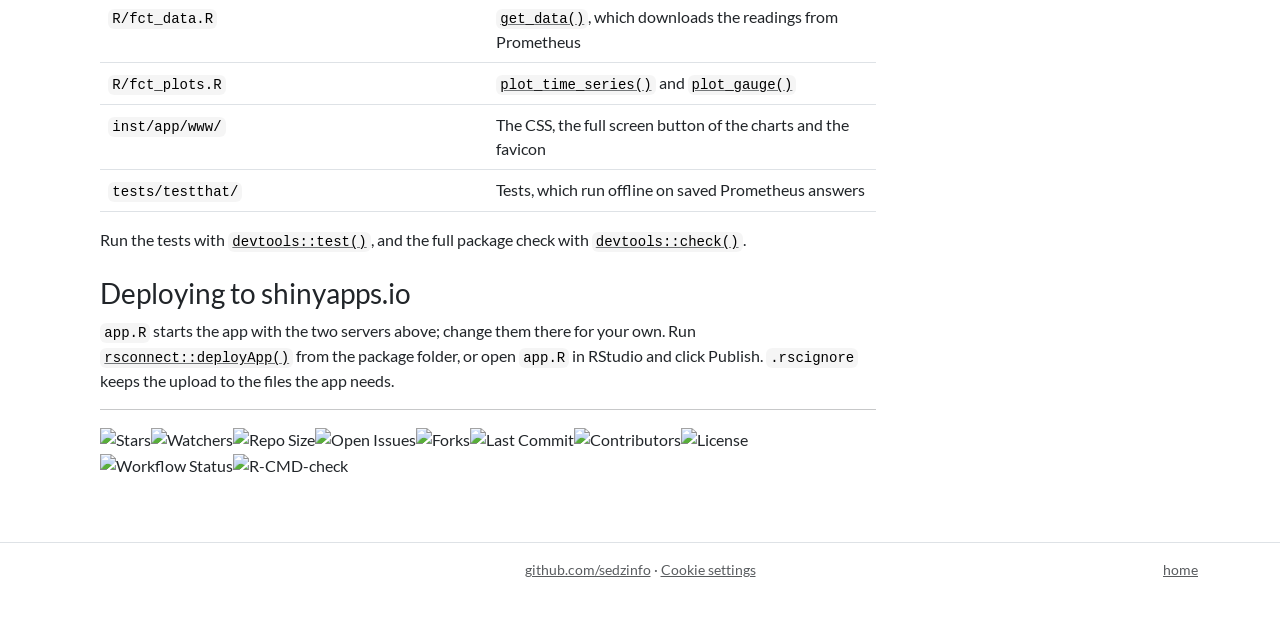
==== commit 02d5b7f7: "change names" ====
--- a/docs/index.html
+++ b/docs/index.html
@@ -5,14 +5,14 @@
 <meta charset="utf-8">
 <meta http-equiv="X-UA-Compatible" content="IE=edge">
 <meta name="viewport" content="width=device-width, initial-scale=1, shrink-to-fit=no">
-<title>Displays data of pimoroni enviro from prometheus • golemenviro</title>
+<title>Real-time visualization of Pimoroni Enviro sensor data from Prometheus • golemenviro</title>
 <!-- katex math --><link rel="stylesheet" href="https://cdn.jsdelivr.net/npm/katex@0.16.11/dist/katex.min.css" integrity="sha384-nB0miv6/jRmo5UMMR1wu3Gz6NLsoTkbqJghGIsx//Rlm+ZU03BU6SQNC66uf4l5+" crossorigin="anonymous">
 <script defer src="https://cdn.jsdelivr.net/npm/katex@0.16.11/dist/katex.min.js" integrity="sha384-7zkQWkzuo3B5mTepMUcHkMB5jZaolc2xDwL6VFqjFALcbeS9Ggm/Yr2r3Dy4lfFg" crossorigin="anonymous"></script><script defer src="https://cdn.jsdelivr.net/npm/katex@0.16.11/dist/contrib/auto-render.min.js" integrity="sha384-43gviWU0YVjaDtb/GhzOouOXtZMP/7XUzwPTstBeZFe/+rCMvRwr4yROQP43s0Xk" crossorigin="anonymous" onload="renderMathInElement(document.body);"></script><script src="katex-auto.js"></script><script src="deps/jquery-3.6.0/jquery-3.6.0.min.js"></script><meta name="viewport" content="width=device-width, initial-scale=1, shrink-to-fit=no">
 <link href="deps/bootstrap-5.3.8/bootstrap.min.css" rel="stylesheet">
 <script src="deps/bootstrap-5.3.8/bootstrap.bundle.min.js"></script><link href="deps/font-awesome-6.5.2/css/all.min.css" rel="stylesheet">
 <link href="deps/font-awesome-6.5.2/css/v4-shims.min.css" rel="stylesheet">
 <script src="deps/headroom-0.11.0/headroom.min.js"></script><script src="deps/headroom-0.11.0/jQuery.headroom.min.js"></script><script src="deps/bootstrap-toc-1.0.1/bootstrap-toc.min.js"></script><script src="deps/clipboard.js-2.0.11/clipboard.min.js"></script><script src="deps/search-1.0.0/autocomplete.jquery.min.js"></script><script src="deps/search-1.0.0/fuse.min.js"></script><script src="deps/search-1.0.0/mark.min.js"></script><!-- pkgdown --><script src="pkgdown.js"></script><link href="extra.css" rel="stylesheet">
-<meta property="og:title" content="Displays data of pimoroni enviro from prometheus">
+<meta property="og:title" content="Real-time visualization of Pimoroni Enviro sensor data from Prometheus">
 <meta name="description" content="A Shiny application, built as a golem package, that displays the readings of Pimoroni Enviro and Enviro+ sensors exported to Prometheus: gauges with the latest readings, and a time series chart per sensor.">
 <meta property="og:description" content="A Shiny application, built as a golem package, that displays the readings of Pimoroni Enviro and Enviro+ sensors exported to Prometheus: gauges with the latest readings, and a time series chart per sensor.">
 </head>
@@ -46,10 +46,10 @@
 </nav><div class="container template-home">
 <div class="row">
   <main id="main" class="col-md-9"><div class="section level1">
-<div class="page-header"><h1 id="enviro">enviro<a class="anchor" aria-label="anchor" href="#enviro"></a>
+<div class="page-header"><h1 id="golemenviro">golemenviro<a class="anchor" aria-label="anchor" href="#golemenviro"></a>
 </h1></div>
 <p>Displays data of pimoroni enviro from prometheus</p>
-<p><img src="https://github.com/sedzinfo/enviro/raw/main/screenshots/pimoroni_front.png" alt="Alt text"><img src="https://github.com/sedzinfo/enviro/raw/main/screenshots/pimoroni_back.png" alt="Alt text"></p>
+<p><img src="https://github.com/sedzinfo/golemenviro/raw/main/screenshots/pimoroni_front.png" alt="Alt text"><img src="https://github.com/sedzinfo/golemenviro/raw/main/screenshots/pimoroni_back.png" alt="Alt text"></p>
 <div class="section level2">
 <h2 id="examples-of-how-to-setup-your-own-pimoroni-enviro">Examples of how to setup your own Pimoroni Enviro<a class="anchor" aria-label="anchor" href="#examples-of-how-to-setup-your-own-pimoroni-enviro"></a>
 </h2>
@@ -71,13 +71,13 @@
 <p>open RStudio and type in the console:</p>
 <pre><code><span><span class="fu"><a href="https://rdrr.io/r/utils/install.packages.html" class="external-link">install.packages</a></span><span class="op">(</span><span class="st">"devtools"</span><span class="op">)</span></span>
 <span><span class="kw"><a href="https://rdrr.io/r/base/library.html" class="external-link">library</a></span><span class="op">(</span><span class="va"><a href="https://devtools.r-lib.org/" class="external-link">devtools</a></span><span class="op">)</span></span>
-<span><span class="fu"><a href="https://devtools.r-lib.org/reference/install-deprecated.html" class="external-link">install_github</a></span><span class="op">(</span><span class="st">"sedzinfo/enviro"</span><span class="op">)</span></span></code></pre>
+<span><span class="fu"><a href="https://devtools.r-lib.org/reference/install-deprecated.html" class="external-link">install_github</a></span><span class="op">(</span><span class="st">"sedzinfo/golemenviro"</span><span class="op">)</span></span></code></pre>
 </div>
 </div>
 <div class="section level1">
 <h1 id="usage">Usage<a class="anchor" aria-label="anchor" href="#usage"></a>
 </h1>
-<pre><code><span><span class="kw"><a href="https://rdrr.io/r/base/library.html" class="external-link">library</a></span><span class="op">(</span><span class="va"><a href="https://sedzinfo.github.io/enviro/" class="external-link">enviro</a></span><span class="op">)</span></span></code></pre>
+<pre><code><span><span class="kw"><a href="https://rdrr.io/r/base/library.html" class="external-link">library</a></span><span class="op">(</span><span class="va"><a href="https://sedzinfo.github.io/golemenviro/">golemenviro</a></span><span class="op">)</span></span></code></pre>
 <p>substitute the url from your prometheus server</p>
 <pre><code><span><span class="fu"><a href="reference/pimoroni.html">pimoroni</a></span><span class="op">(</span>prometheus_url<span class="op">=</span><span class="fu"><a href="https://rdrr.io/r/base/c.html" class="external-link">c</a></span><span class="op">(</span><span class="st">"http://pip1.crabdance.com:1507/api/v1/query_range"</span>,<span class="st">"http://pip1.crabdance.com:1505/api/v1/query_range"</span><span class="op">)</span><span class="op">)</span></span></code></pre>
 <p>When a server cannot be reached, its gauges and charts say so instead of showing an error, and <code><a href="reference/get_data.html">get_data()</a></code> returns <code>NULL</code> with a message.</p>
@@ -85,7 +85,7 @@
 <div class="section level1">
 <h1 id="screenshots">Screenshots<a class="anchor" aria-label="anchor" href="#screenshots"></a>
 </h1>
-<p><img src="https://github.com/sedzinfo/enviro/raw/main/screenshots/enviro1.png" alt="Alt text"><img src="https://github.com/sedzinfo/enviro/raw/main/screenshots/enviro2.png" alt="Alt text"></p>
+<p><img src="https://github.com/sedzinfo/golemenviro/raw/main/screenshots/enviro1.png" alt="Alt text"><img src="https://github.com/sedzinfo/golemenviro/raw/main/screenshots/enviro2.png" alt="Alt text"></p>
 </div>
 <div class="section level1">
 <h1 id="development">Development<a class="anchor" aria-label="anchor" href="#development"></a>
@@ -147,7 +147,7 @@
 </h2>
 <p><code>app.R</code> starts the app with the two servers above; change them there for your own. Run <code><a href="https://rstudio.github.io/rsconnect/reference/deployApp.html" class="external-link">rsconnect::deployApp()</a></code> from the package folder, or open <code>app.R</code> in RStudio and click Publish. <code>.rscignore</code> keeps the upload to the files the app needs.</p>
 <hr>
-<p><img src="https://img.shields.io/github/stars/sedzinfo/enviro" alt="Stars"><img src="https://img.shields.io/github/watchers/sedzinfo/enviro" alt="Watchers"><img src="https://img.shields.io/github/repo-size/sedzinfo/enviro" alt="Repo Size"><img src="https://img.shields.io/github/issues/sedzinfo/enviro" alt="Open Issues"><img src="https://img.shields.io/github/forks/sedzinfo/enviro" alt="Forks"><img src="https://img.shields.io/github/last-commit/sedzinfo/enviro" alt="Last Commit"><img src="https://img.shields.io/github/contributors/sedzinfo/enviro" alt="Contributors"><img src="https://img.shields.io/github/license/sedzinfo/enviro" alt="License"><img src="https://img.shields.io/github/actions/workflow/status/sedzinfo/enviro/build-tarball.yml" alt="Workflow Status"><img src="https://github.com/sedzinfo/enviro/actions/workflows/R-CMD-check.yaml/badge.svg" alt="R-CMD-check"></p>
+<p><img src="https://img.shields.io/github/stars/sedzinfo/golemenviro" alt="Stars"><img src="https://img.shields.io/github/watchers/sedzinfo/golemenviro" alt="Watchers"><img src="https://img.shields.io/github/repo-size/sedzinfo/golemenviro" alt="Repo Size"><img src="https://img.shields.io/github/issues/sedzinfo/golemenviro" alt="Open Issues"><img src="https://img.shields.io/github/forks/sedzinfo/golemenviro" alt="Forks"><img src="https://img.shields.io/github/last-commit/sedzinfo/golemenviro" alt="Last Commit"><img src="https://img.shields.io/github/contributors/sedzinfo/golemenviro" alt="Contributors"><img src="https://img.shields.io/github/license/sedzinfo/golemenviro" alt="License"><img src="https://img.shields.io/github/actions/workflow/status/sedzinfo/golemenviro/build-tarball.yml" alt="Workflow Status"><img src="https://github.com/sedzinfo/golemenviro/actions/workflows/R-CMD-check.yaml/badge.svg" alt="R-CMD-check"></p>
 </div>
 </div>
 
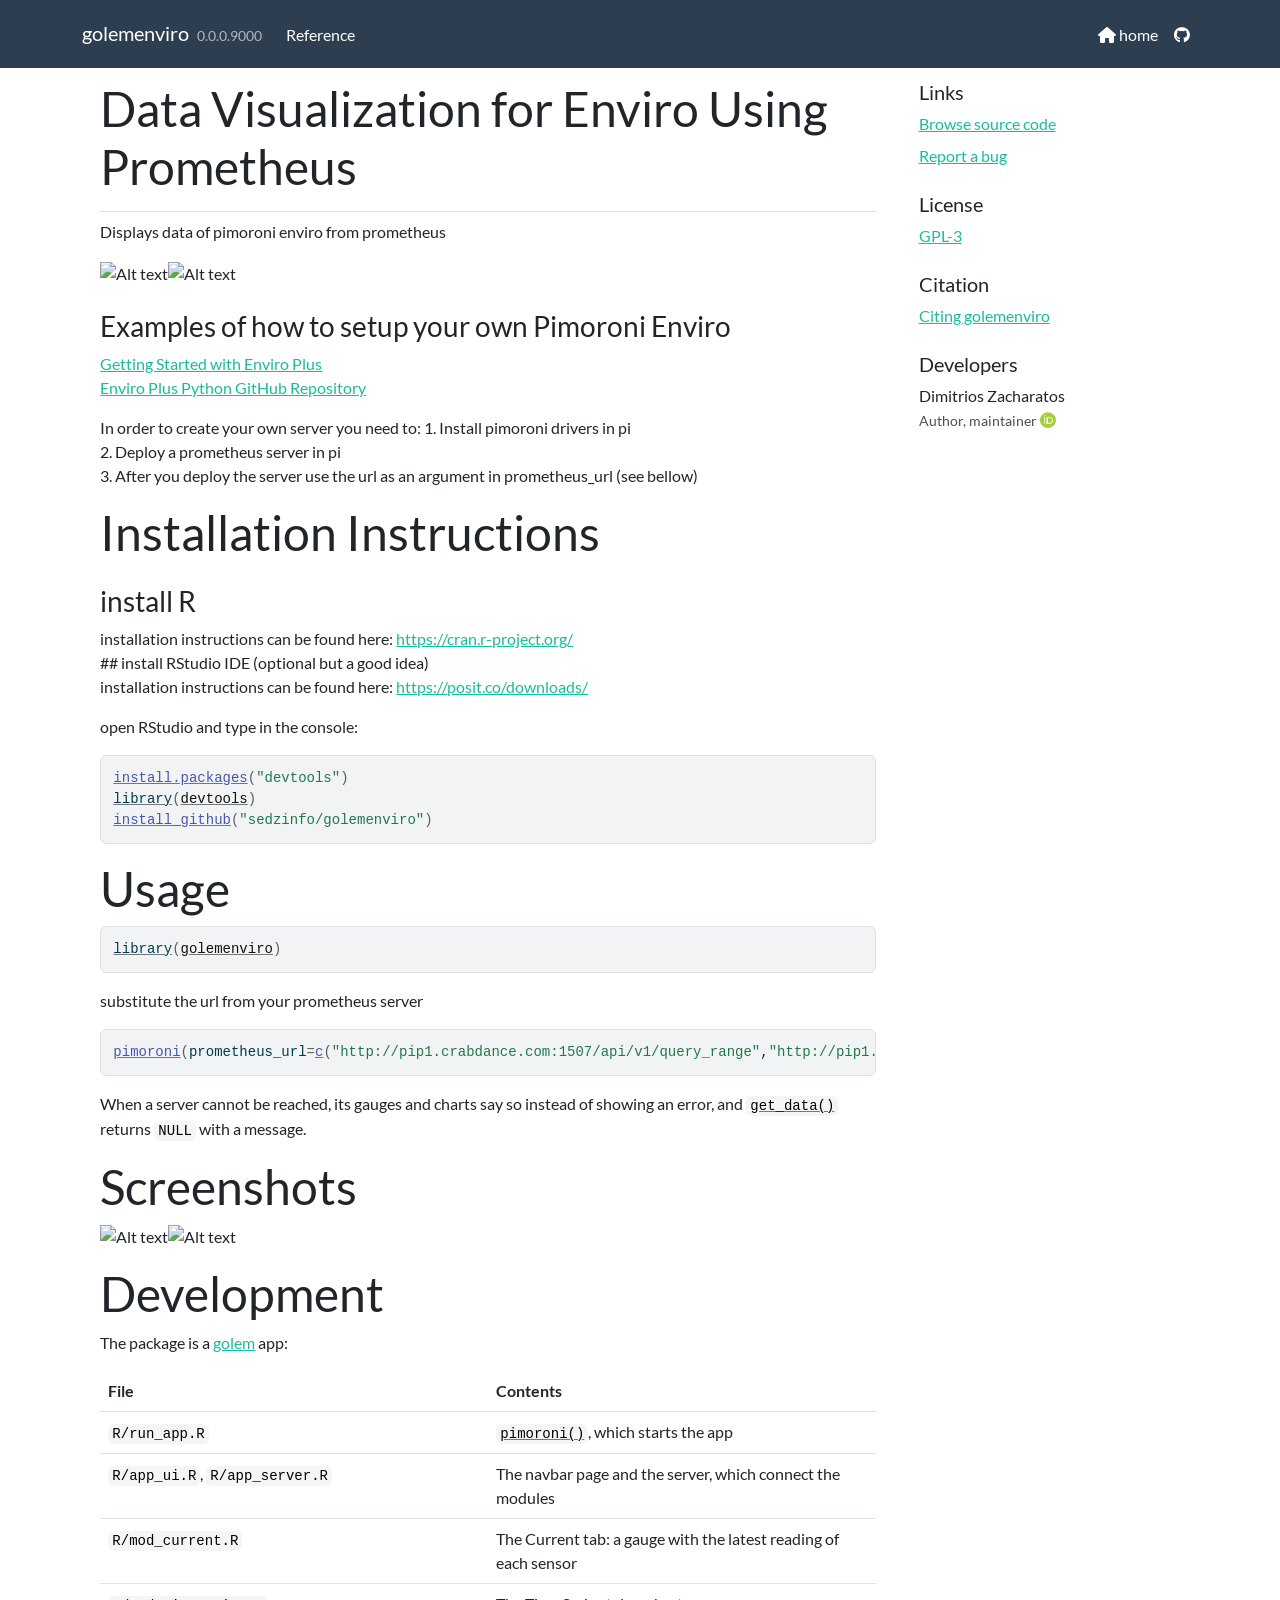
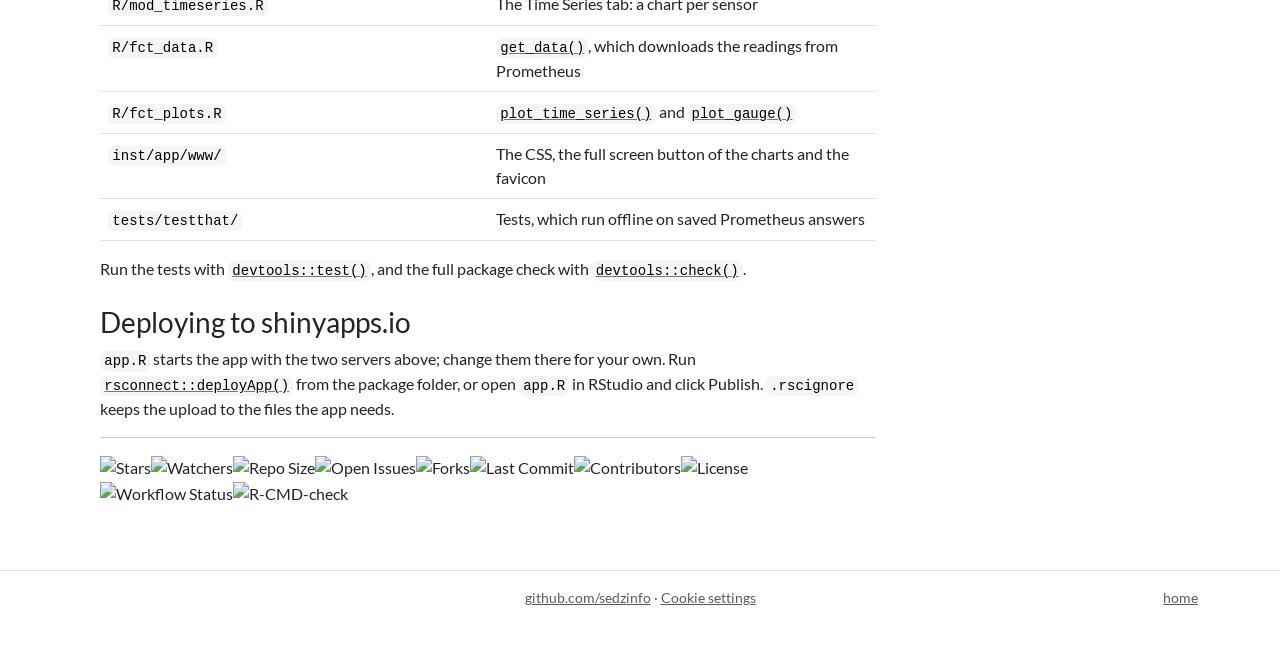
==== commit 56534ecf: "header" ====
--- a/docs/index.html
+++ b/docs/index.html
@@ -46,7 +46,7 @@
 </nav><div class="container template-home">
 <div class="row">
   <main id="main" class="col-md-9"><div class="section level1">
-<div class="page-header"><h1 id="golemenviro">golemenviro<a class="anchor" aria-label="anchor" href="#golemenviro"></a>
+<div class="page-header"><h1 id="data-visualization-for-enviro-using-prometheus">Data Visualization for Enviro Using Prometheus<a class="anchor" aria-label="anchor" href="#data-visualization-for-enviro-using-prometheus"></a>
 </h1></div>
 <p>Displays data of pimoroni enviro from prometheus</p>
 <p><img src="https://github.com/sedzinfo/golemenviro/raw/main/screenshots/pimoroni_front.png" alt="Alt text"><img src="https://github.com/sedzinfo/golemenviro/raw/main/screenshots/pimoroni_back.png" alt="Alt text"></p>
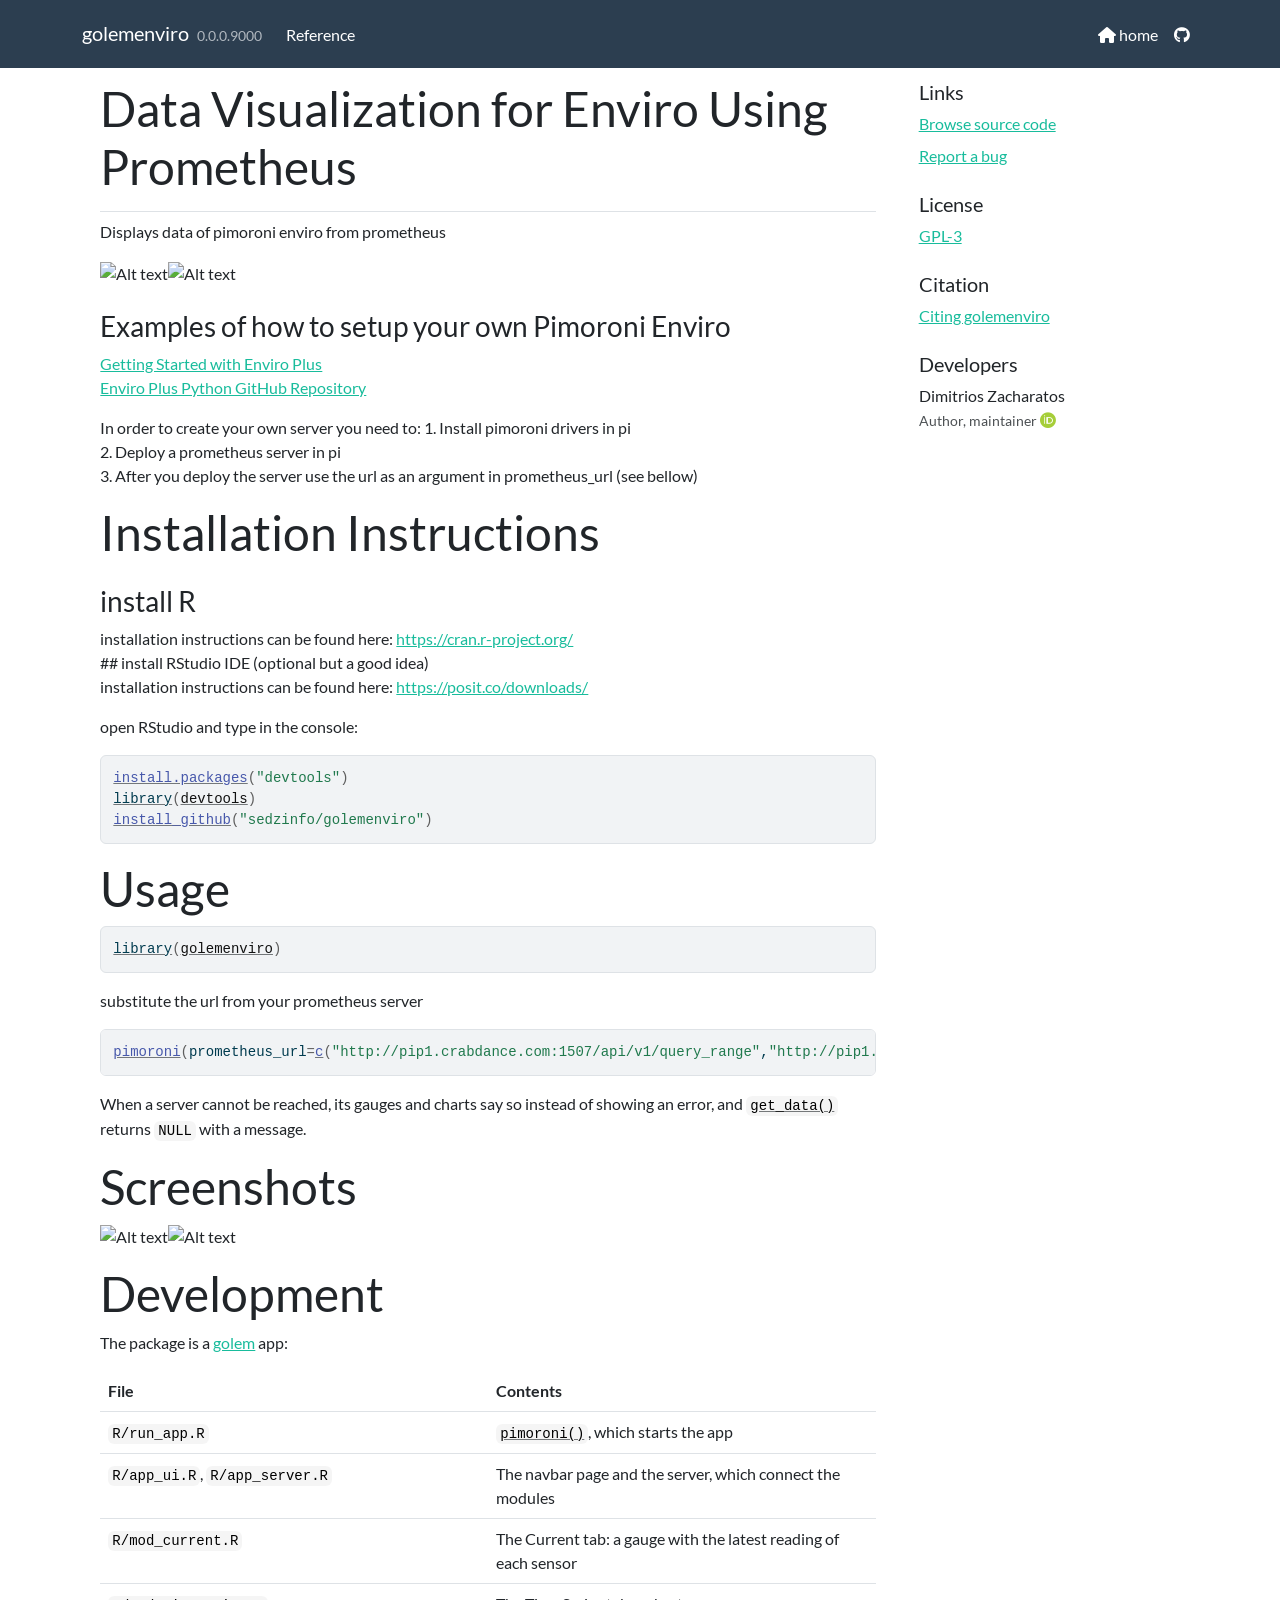
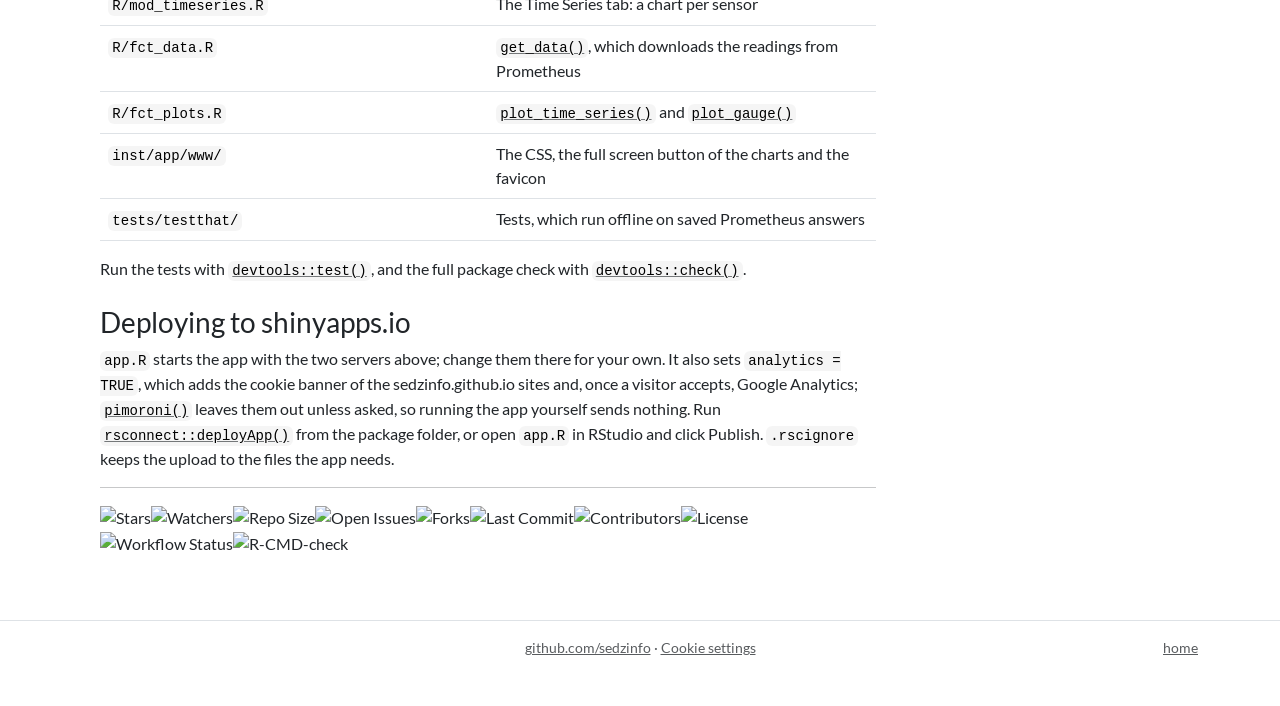
==== commit 13800e33: "cookies" ====
--- a/docs/index.html
+++ b/docs/index.html
@@ -145,7 +145,7 @@
 <div class="section level2">
 <h2 id="deploying-to-shinyappsio">Deploying to shinyapps.io<a class="anchor" aria-label="anchor" href="#deploying-to-shinyappsio"></a>
 </h2>
-<p><code>app.R</code> starts the app with the two servers above; change them there for your own. Run <code><a href="https://rstudio.github.io/rsconnect/reference/deployApp.html" class="external-link">rsconnect::deployApp()</a></code> from the package folder, or open <code>app.R</code> in RStudio and click Publish. <code>.rscignore</code> keeps the upload to the files the app needs.</p>
+<p><code>app.R</code> starts the app with the two servers above; change them there for your own. It also sets <code>analytics = TRUE</code>, which adds the cookie banner of the sedzinfo.github.io sites and, once a visitor accepts, Google Analytics; <code><a href="reference/pimoroni.html">pimoroni()</a></code> leaves them out unless asked, so running the app yourself sends nothing. Run <code><a href="https://rstudio.github.io/rsconnect/reference/deployApp.html" class="external-link">rsconnect::deployApp()</a></code> from the package folder, or open <code>app.R</code> in RStudio and click Publish. <code>.rscignore</code> keeps the upload to the files the app needs.</p>
 <hr>
 <p><img src="https://img.shields.io/github/stars/sedzinfo/golemenviro" alt="Stars"><img src="https://img.shields.io/github/watchers/sedzinfo/golemenviro" alt="Watchers"><img src="https://img.shields.io/github/repo-size/sedzinfo/golemenviro" alt="Repo Size"><img src="https://img.shields.io/github/issues/sedzinfo/golemenviro" alt="Open Issues"><img src="https://img.shields.io/github/forks/sedzinfo/golemenviro" alt="Forks"><img src="https://img.shields.io/github/last-commit/sedzinfo/golemenviro" alt="Last Commit"><img src="https://img.shields.io/github/contributors/sedzinfo/golemenviro" alt="Contributors"><img src="https://img.shields.io/github/license/sedzinfo/golemenviro" alt="License"><img src="https://img.shields.io/github/actions/workflow/status/sedzinfo/golemenviro/build-tarball.yml" alt="Workflow Status"><img src="https://github.com/sedzinfo/golemenviro/actions/workflows/R-CMD-check.yaml/badge.svg" alt="R-CMD-check"></p>
 </div>
